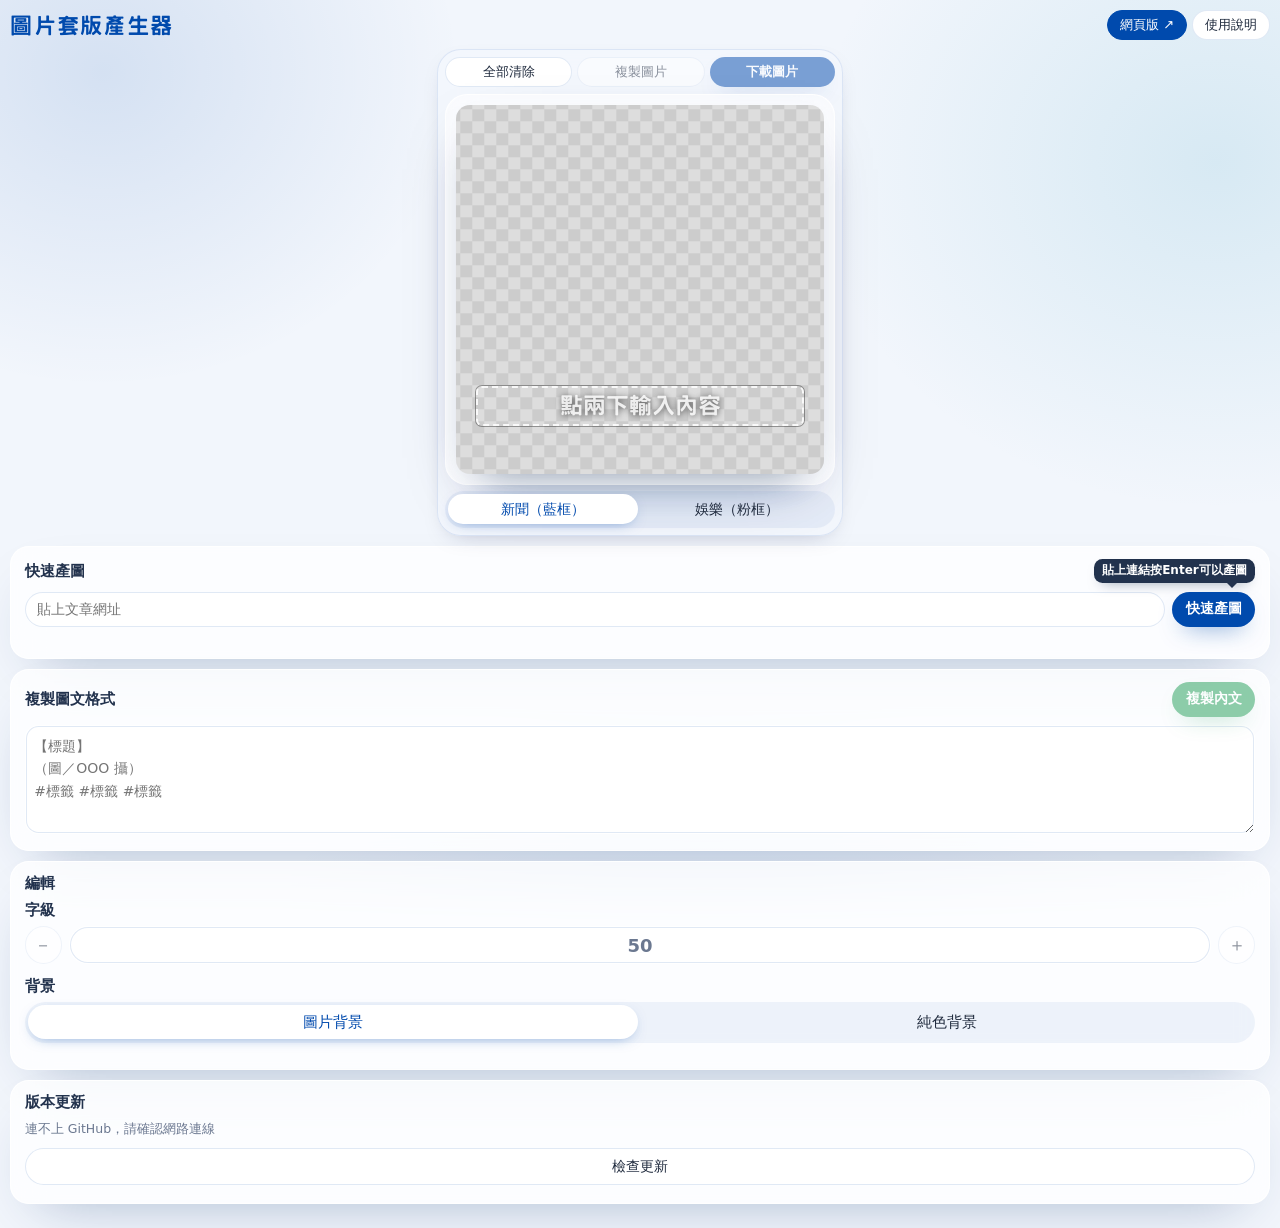
==== sidepanel.html @ ac7214a4 "快速產圖 hashtag 只留 2～3 字 (v4.52) 只取文章自帶標籤中 2～3 個字的，最多三個，不夠就少於三個； 沒有符合的標籤時狀態列提示並略過 hashtag 那一行。  Co-Auth" ====
<!DOCTYPE html>
<html lang="zh-Hant">
<head>
<meta charset="UTF-8">
<meta name="viewport" content="width=device-width, initial-scale=1.0">
<title>圖片套版產生器</title>
<link rel="stylesheet" href="style.css">
<link rel="stylesheet" href="sidepanel.css">
<link rel="stylesheet" href="segmented.css">
</head>
<body class="sidepanel">
<div class="wrap">
  <header>
    <h1>圖片套版產生器</h1>
    <div class="head-actions">
      <button type="button" id="webBtn" class="help-btn" title="在新分頁開啟網頁版">網頁版 ↗</button>
      <button type="button" id="helpBtn" class="help-btn">使用說明</button>
    </div>
  </header>

  <!-- 版面順序：預覽（固定，含下方的新聞／娛樂切換）→ 快速產圖 → 複製圖文格式 → 編輯區 -->
  <div class="layout">
    <div class="preview-col">
      <div class="action-bar" id="actionsCard">
        <button id="resetBtn">全部清除</button>
        <button id="copyImageBtn" disabled>複製圖片</button>
        <button class="primary" id="downloadBtn" disabled>下載圖片</button>
      </div>
      <div id="singlePreview">
        <div class="canvas-wrap">
          <canvas id="canvas" width="1080" height="1080"></canvas>
          <textarea class="title-overlay" id="singlePreviewTitleInput" placeholder="點兩下輸入內容" spellcheck="false" tabindex="-1"></textarea>
        </div>
        <div class="status" id="status">請先上傳圖片並輸入標題</div>
      </div>
      <div class="frame-bar" id="frameCard">
        <div class="bg-toggle" id="singleFrameToggle">
          <button type="button" class="active" data-frame="news">新聞（藍框）</button>
          <button type="button" data-frame="entertainment">娛樂（粉框）</button>
        </div>
      </div>

      <!-- 批次模式在側邊欄不使用；保留這些元素是因為共用的 app.js 會找它們 -->
      <div id="batchPreview" style="display:none">
        <div class="canvas-wrap">
          <canvas id="batchCanvas" width="1080" height="1080"></canvas>
          <textarea class="title-overlay" id="batchPreviewTitleInput" hidden></textarea>
        </div>
        <div class="thumbs-shelf" id="batchThumbsShelf" hidden>
          <button type="button" id="batchThumbsPrev"></button>
          <div class="batch-thumbs" id="batchThumbs"></div>
          <button type="button" id="batchThumbsNext"></button>
        </div>
        <div class="preview-title" id="batchPreviewTitle"></div>
        <div class="status" id="batchStatus"></div>
      </div>
    </div>

    <section class="card sp-card" id="quickFill">
      <div class="sp-card-head">
        <h2>快速產圖</h2>
        <div class="tip" id="qfTip" role="status">貼上連結按Enter可以產圖</div>
      </div>
      <div class="qf-row">
        <input type="url" id="qfUrl" placeholder="貼上文章網址" autocomplete="off" spellcheck="false">
        <div class="qf-btn-wrap">
          <button type="button" class="primary" id="qfBtn">快速產圖</button>
          <div class="tip qf-confirm" id="qfConfirmTip" role="status" hidden>確認直接下載？</div>
        </div>
      </div>
      <div class="qf-status" id="qfStatus" role="status"></div>
    </section>

    <section class="card sp-card" id="copyFormat">
      <div class="sp-card-head">
        <h2>複製圖文格式</h2>
        <button type="button" class="success" id="qfCopyBtn" title="複製圖文格式" aria-label="複製圖文格式" disabled>複製內文</button>
      </div>
      <textarea id="qfCopyText" rows="4" placeholder="【標題】&#10;（圖／OOO 攝）&#10;#標籤 #標籤 #標籤" spellcheck="false"></textarea>
    </section>

    <section class="card sp-card" id="singleFields">
      <h2>編輯</h2>
      <div class="edit-box">
        <!-- 標題直接在預覽上點兩下修改，這個輸入框不顯示；元素保留，因為共用的 app.js 和快速產圖用它存標題 -->
        <div class="field" hidden>
          <textarea id="title" tabindex="-1" aria-hidden="true"></textarea>
        </div>

        <div class="field">
          <label>字級</label>
          <div id="singleFontStepper"></div>
          <div class="hint" id="singleFontHint">圖片背景固定使用字級 50，無法調整</div>
        </div>

        <div class="field" style="margin-bottom:0">
          <label>背景</label>
          <div id="singleBgPicker"></div>
        </div>
      </div>
    </section>

    <section class="card sp-card" id="updateCard">
      <h2>版本更新</h2>
      <div class="up-status" id="upStatus">尚未檢查更新</div>
      <details class="up-files" id="upFiles" hidden>
        <summary id="upFilesSummary">要更新的檔案</summary>
        <ul id="upFileList"></ul>
      </details>
      <div class="btn-row">
        <button type="button" id="upCheckBtn" style="flex:1">檢查更新</button>
        <button type="button" class="primary" id="upApplyBtn" style="flex:1" hidden>更新到最新版</button>
      </div>
      <div class="hint" id="upHint"></div>
    </section>
  </div>

  <!-- 共用的 app.js 需要的元素（側邊欄不顯示） -->
  <div hidden>
    <button type="button" id="modeSingleBtn"></button>
    <button type="button" id="modeBatchBtn"></button>
    <div id="batchFields">
      <button id="batchGenerateBtn"></button>
      <button id="batchDownloadAllBtn"></button>
      <div id="batchItemsList"></div>
      <button id="addBatchItemBtn"></button>
      <button id="batchResetBtn"></button>
    </div>
  </div>
</div>

<!-- 每次打開側邊欄會自動檢查更新；有新版時蓋住整個側邊欄，提示可以立即更新 -->
<div class="update-overlay" id="upOverlay" role="dialog" aria-modal="true" aria-labelledby="upOverlayTitle" hidden>
  <div class="update-pop">
    <div class="update-badge" aria-hidden="true">新</div>
    <h2 id="upOverlayTitle">有新版本可以更新</h2>
    <div class="update-ver" id="upOverlayVer"></div>
    <div class="update-msg" id="upOverlayMsg"></div>
    <div class="update-notes" id="upOverlayNotes"></div>
    <div class="update-status" id="upOverlayStatus" role="status"></div>
    <div class="update-hint" id="upOverlayHint"></div>
    <div class="btn-row">
      <button type="button" id="upOverlayLater" style="flex:1">稍後再說</button>
      <button type="button" class="primary" id="upOverlayApply" style="flex:1">立即更新</button>
    </div>
  </div>
</div>

<div class="modal-overlay" id="helpOverlay">
  <div class="modal">
    <div class="modal-head">
      <h2>使用說明</h2>
      <button type="button" id="helpCloseBtn" class="modal-close" aria-label="關閉">✕</button>
    </div>
    <div class="modal-body">
      <h3>快速產圖</h3>
      <ul>
        <li>貼上文章網址，按「快速產圖」（或在網址欄按 Enter）。</li>
        <li>標題會帶進編輯區，遇到空格、「！」「？」就換行；標題以 3 段為主，「：」只在不足 3 段、或某一行超過 14 個字放不下時才多拆一段；文章的第一張圖會放進背景，抓不到會自動換下一張。</li>
        <li>完成後「快速產圖」按鈕會變成<b>「直接下載」</b>，上面跳出「確認直接下載？」：再按一次按鈕或按 Enter 就存成 1080×1080 的 PNG；想先修改就直接改，改好後按「下載圖片」。沒抓到圖時按鈕不會變，請手動放圖。</li>
        <li>在預覽上改標題時，「複製圖文格式」的第一行【標題】會同步更新。</li>
        <li>圖說（照片旁括號裡的文字，如「（圖／王小明攝）」「（組圖／…）」）和 hashtag 會一起抓好，放進「複製圖文格式」。</li>
      </ul>
      <h3>複製圖文格式</h3>
      <ul>
        <li>格式是：第一行【標題】（不換行）、第二行圖說、第三行最多三個 hashtag（空格隔開）：只留 2～3 個字的標籤（不夠就少於三個），其中優先挑「沒有重複文字」的（不和其他標籤互相包含）。</li>
        <li>文字框可以直接修改，按右上角的「複製內文」就會複製目前框內的內容。</li>
      </ul>
      <h3>套版與編輯</h3>
      <ul>
        <li>預覽下方可選新聞（藍框）或娛樂（粉框）；背景圖可以直接貼上，或把圖片拖曳到預覽上換圖。標題直接在預覽上<b>點兩下</b>就能修改。</li>
        <li>預覽上滾輪縮放、拖曳調整位置，點兩下可直接輸入標題。</li>
        <li>按「下載圖片」存成 1080×1080 的 PNG；按「複製圖片」會把成品圖直接放進剪貼簿，可以直接貼到其他地方。</li>
      </ul>
      <h3>版本更新</h3>
      <ul>
        <li>每次打開側邊欄都會自動檢查更新；有新版時會跳出視窗蓋住畫面，按「立即更新」就會更新（不想現在更新可按「稍後再說」，下次打開還會提醒）。也可以在「版本更新」手動按「檢查更新」。</li>
        <li>第一次更新需要選擇這個擴充功能所在的資料夾（之後會記住）。</li>
        <li>有新版時會列出要更新的檔案；如果新版增加了權限，更新前會再請你確認一次。</li>
      </ul>
    </div>
  </div>
</div>

<div class="modal-overlay" id="confirmOverlay">
  <div class="modal" style="max-width:420px">
    <div class="modal-head">
      <h2 id="confirmTitle">確定要全部清除？</h2>
    </div>
    <div class="modal-body">
      <p style="margin:0" id="confirmMessage">這會清空目前畫面上的所有設定，且無法復原。</p>
      <div class="btn-row" style="justify-content:flex-end; margin-top:16px">
        <button type="button" id="confirmCancelBtn">取消</button>
        <button type="button" id="confirmOkBtn" class="primary">全部清除</button>
      </div>
    </div>
  </div>
</div>

<script src="updater.js"></script>
<script src="app.js"></script>
<script src="quickfill.js"></script>
<script src="bridge.js"></script>
<script src="sidepanel.js"></script>
<script src="segmented.js"></script>
</body>
</html>
---- style.css ----
@font-face {
    font-family: "WHZ-Heavy";
    src: url("whz-heavy.ttf") format("truetype");
    font-display: swap;
  }
:root {
    color-scheme: light;
    --bg: #f2f6fc;
    --card-bg: rgba(255, 255, 255, 0.78);
    --field-bg: #ffffff;
    --text: #1f2a3d;
    --muted: #6b7890;
    --border: rgba(0, 74, 173, 0.12);
    --accent: #004aad;
    --accent-dark: #003a87;
    --accent-soft: #e8f0fc;
    --success: #16a34a;
    --shadow: 0 24px 60px -30px rgba(0, 43, 102, 0.35);
    /* UI text uses the OS's own CJK face (real light/regular/bold weights, crisp
       at small sizes); the heavy template face is kept for the page title only. */
    --ui-font: system-ui, -apple-system, "Segoe UI", "PingFang TC", "Microsoft JhengHei", "Noto Sans TC", sans-serif;
    --brand-font: "WHZ-Heavy", "PingFang TC", "Microsoft JhengHei", sans-serif;
  }
  * { box-sizing: border-box; }
  body {
    margin: 0;
    font-family: var(--ui-font);
    background: var(--bg);
    color: var(--text);
    padding: 24px;
    min-height: 100vh;
  }
  .wrap { max-width: 1100px; margin: 0 auto; }
  header { margin-bottom: 20px; }
  h1 { font-size: 20px; margin: 0 0 4px; }
  p.sub { margin: 0; color: var(--muted); font-size: 13px; }
  .help-btn { margin-top: 10px; padding: 6px 12px; font-size: 12px; }
  .layout {
    display: grid;
    grid-template-columns: 360px 1fr;
    gap: 20px;
    align-items: start;
  }
  /* Required: the preview column stays pinned on screen while the form
     scrolls (sticky). Don't turn this into a normal scrolling block. */
  .preview-col {
    position: sticky;
    top: 20px;
    align-self: start;
    max-height: calc(100vh - 40px);
    overflow-y: auto;
  }
  @media (max-width: 820px) {
    .layout { grid-template-columns: 1fr; }
    .preview-col { position: static; max-height: none; overflow: visible; }
  }
  .card {
    background: var(--card-bg);
    border: 1px solid var(--border);
    border-radius: 12px;
    padding: 18px;
  }
  label { display: block; font-size: 13px; font-weight: 600; margin-bottom: 6px; }
  textarea {
    width: 100%;
    min-height: 110px;
    font-family: inherit;
    font-size: 14px;
    padding: 10px;
    border-radius: 8px;
    border: 1px solid var(--border);
    background: var(--bg);
    color: var(--text);
    resize: vertical;
  }
  .field { margin-bottom: 16px; }
  .dropzone {
    border: 2px dashed var(--border);
    border-radius: 10px;
    padding: 20px 12px;
    text-align: center;
    color: var(--muted);
    font-size: 13px;
    cursor: pointer;
    transition: border-color .15s, color .15s;
  }
  .dropzone.drag { border-color: var(--accent); color: var(--accent); }
  .dropzone input { display: none; }
  .hint { font-size: 12px; color: var(--muted); margin-top: 6px; }
  .btn-row { display: flex; gap: 8px; margin-top: 18px; flex-wrap: wrap; }
  button {
    font-family: inherit;
    font-size: 14px;
    cursor: pointer;
    border-radius: 8px;
    border: 1px solid var(--border);
    background: var(--card-bg);
    color: var(--text);
    padding: 10px 16px;
  }
  button.primary {
    background: var(--accent);
    border-color: var(--accent);
    color: #fff;
    font-weight: 600;
  }
  button.primary:hover { background: var(--accent-dark); border-color: var(--accent-dark); }
  button:disabled { opacity: .5; cursor: not-allowed; }
  .canvas-wrap {
    background: var(--card-bg);
    border: 1px solid var(--border);
    border-radius: 12px;
    padding: 18px;
    display: flex;
    justify-content: center;
    transition: border-color .15s;
  }
  .canvas-wrap.drag { border-color: var(--accent); }
  .canvas-wrap:focus { outline: none; }
  .canvas-wrap:focus-visible, .canvas-wrap:focus-within { border-color: var(--accent); box-shadow: 0 0 0 1px var(--accent); }
  .preview-hint { text-align: center; }
  .canvas-wrap { position: relative; }
  /* Headline edit box laid over the canvas (screen only — never exported).
     Its text is transparent so the canvas-rendered headline shows through;
     only the caret/selection come from the textarea itself. */
  .canvas-wrap .title-overlay {
    position: absolute;
    box-sizing: border-box;
    min-height: 0;
    margin: 0;
    padding: 0;
    resize: none;
    overflow: hidden;
    background: transparent;
    color: transparent;
    caret-color: #fff;
    border: 2px dashed rgba(255, 255, 255, 0.85);
    box-shadow: 0 0 0 1px rgba(0, 0, 0, 0.35);
    border-radius: 6px;
    font-family: "WHZ-Heavy", "Microsoft JhengHei", "PMingLiU", sans-serif;
    text-align: center;
    white-space: pre;
    pointer-events: none;
    transition: border-color .15s;
  }
  .canvas-wrap .title-overlay::placeholder {
    color: rgba(255, 255, 255, 0.85);
    text-shadow: 0 1px 6px rgba(0, 0, 0, 0.6);
  }
  .canvas-wrap .title-overlay::selection { background: rgba(61, 127, 224, 0.45); }
  .canvas-wrap .title-overlay.editing { pointer-events: auto; border-style: solid; border-color: #fff; }
  /* Light solid background → headline is drawn dark, so the box follows. */
  .canvas-wrap .title-overlay.on-light { caret-color: #111; border-color: rgba(17, 17, 17, 0.7); box-shadow: 0 0 0 1px rgba(255, 255, 255, 0.4); }
  .canvas-wrap .title-overlay.on-light::placeholder { color: rgba(17, 17, 17, 0.75); text-shadow: none; }
  .canvas-wrap .title-overlay.on-light.editing { border-color: #111; }
  .canvas-wrap .title-overlay[hidden] { display: none; }
  canvas.pannable { cursor: grab; touch-action: none; }
  canvas.pannable.panning { cursor: grabbing; }
  canvas {
    width: 100%;
    max-width: 520px;
    aspect-ratio: 1 / 1;
    border-radius: 6px;
    background: #ddd repeating-conic-gradient(#ccc 0% 25%, #ddd 0% 50%) 50% / 24px 24px;
  }
  .status { font-size: 12px; color: var(--muted); margin-top: 8px; text-align: center; }
  .preview-title { font-size: 20px; font-weight: 600; margin-top: 10px; text-align: center; word-break: break-all; }
  .font-stepper { display: flex; align-items: stretch; gap: 8px; }
  .font-stepper .step-btn {
    flex: 0 0 44px;
    padding: 0;
    font-size: 18px;
    line-height: 1;
    display: flex;
    align-items: center;
    justify-content: center;
    user-select: none;
  }
  .font-stepper .step-value {
    flex: 1;
    display: flex;
    align-items: center;
    justify-content: center;
    border: 1px solid var(--border);
    border-radius: 8px;
    background: var(--bg);
    font-size: 16px;
    font-weight: 600;
    cursor: ns-resize;
    user-select: none;
    touch-action: none;
  }
  .font-stepper .step-value:focus { outline: 2px solid var(--accent); outline-offset: -2px; }
  .font-stepper.scrubbing .step-value { color: var(--accent); box-shadow: inset 0 0 0 2px var(--accent); }
  .font-stepper.scrubbing, .font-stepper.scrubbing * { cursor: ns-resize; }
  .font-stepper.locked .step-value { cursor: not-allowed; color: var(--muted); }
  .preview-title:empty { display: none; }
  .mode-switch { display: flex; gap: 6px; margin-bottom: 18px; background: var(--bg); border: 1px solid var(--border); border-radius: 10px; padding: 4px; }
  .mode-btn { flex: 1; background: transparent; border: none; border-radius: 7px; padding: 8px 10px; color: var(--muted); font-weight: 600; }
  .mode-btn.active { background: var(--card-bg); color: var(--text); box-shadow: 0 1px 2px rgba(0,0,0,.08); }
  .batch-grid {
    display: grid;
    grid-template-columns: repeat(auto-fill, minmax(140px, 1fr));
    gap: 12px;
  }
  .batch-item {
    border: 1px solid var(--border);
    border-radius: 8px;
    overflow: hidden;
    background: var(--bg);
  }
  .batch-item img { width: 100%; aspect-ratio: 1/1; display: block; object-fit: cover; }
  .batch-item .meta { padding: 6px 8px; }
  .batch-item .meta .name { font-size: 11px; color: var(--muted); white-space: nowrap; overflow: hidden; text-overflow: ellipsis; margin-bottom: 6px; }
  .batch-item button { width: 100%; padding: 6px; font-size: 12px; }
  .batch-empty { color: var(--muted); font-size: 13px; text-align: center; padding: 40px 0; width: 100%; }
  .batch-item-block, .edit-box {
    border: 1px solid var(--border);
    border-radius: 10px;
    padding: 14px;
    margin-bottom: 14px;
    background: var(--bg);
  }
  .batch-item-row {
    display: flex;
    align-items: center;
    gap: 10px;
    border: 1px solid var(--border);
    border-radius: 10px;
    padding: 8px 12px;
    margin-bottom: 14px;
    background: var(--bg);
    cursor: pointer;
  }
  .batch-item-row:hover { border-color: var(--accent); }
  .batch-item-row.expanded { border-color: var(--accent); box-shadow: 0 0 0 1px var(--accent); }
  .batch-item-row .row-thumb {
    width: 40px;
    height: 40px;
    border-radius: 6px;
    flex-shrink: 0;
    background: var(--card-bg);
    overflow: hidden;
  }
  .batch-item-row .row-thumb img { width: 100%; height: 100%; object-fit: cover; display: block; }
  .batch-item-row .row-thumb.row-thumb-empty {
    background: #ddd repeating-conic-gradient(#ccc 0% 25%, #ddd 0% 50%) 50% / 12px 12px;
  }
  .batch-item-row .row-title {
    flex: 1;
    font-size: 13px;
    white-space: nowrap;
    overflow: hidden;
    text-overflow: ellipsis;
  }
  .batch-item-row .row-badge {
    font-size: 11px;
    color: var(--success);
    font-weight: 600;
    flex-shrink: 0;
  }
  .batch-item-row .row-badge.row-badge-pending { color: #d97706; }
  .batch-item-head .label-done-tag {
    font-size: 11px;
    color: var(--success);
    font-weight: 600;
    margin-left: 8px;
  }
  .batch-item-head {
    display: flex;
    align-items: center;
    justify-content: space-between;
    margin-bottom: 8px;
    cursor: pointer;
  }
  .batch-item-head .label { display: inline-flex; align-items: center; gap: 6px; }
  .collapse-chevron { display: inline-flex; width: 22px; height: 22px; border-radius: 50%; align-items: center; justify-content: center; background: rgba(0, 74, 173, 0.08); }
  .collapse-chevron svg { width: 12px; height: 12px; stroke: var(--accent); stroke-width: 1.8; stroke-linecap: round; stroke-linejoin: round; fill: none; }
  .batch-item-head:hover .collapse-chevron { background: rgba(0, 74, 173, 0.16); }
  .batch-item-block { cursor: pointer; }
  .batch-item-block > *:not(.batch-item-head) { cursor: auto; }
  .batch-item-head .label { font-size: 13px; font-weight: 600; }
  .batch-item-head button {
    padding: 4px 10px;
    font-size: 12px;
    border-color: var(--border);
  }
  .batch-item-block textarea { min-height: 80px; margin-bottom: 10px; }
  .batch-item-block .dropzone { padding: 14px 10px; font-size: 12px; }
  .batch-item-thumb { width: 100%; aspect-ratio: 1/1; object-fit: cover; border-radius: 6px; display: block; }
  .bg-toggle { display: flex; gap: 6px; margin-bottom: 8px; }
  .bg-toggle button { flex: 1; padding: 6px; font-size: 12px; }
  .bg-toggle button.active { background: var(--accent); color: #fff; border-color: var(--accent); }
  .color-swatches {
    display: flex;
    flex-wrap: wrap;
    gap: 8px;
    padding: 12px;
    border: 2px dashed var(--border);
    border-radius: 10px;
  }
  .color-swatch {
    width: 30px;
    height: 30px;
    border-radius: 7px;
    cursor: pointer;
    border: 2px solid transparent;
    box-sizing: border-box;
  }
  .color-swatch.selected { border-color: var(--text); box-shadow: 0 0 0 2px var(--card-bg), 0 0 0 4px var(--accent); }
  .modal-overlay {
    display: none;
    position: fixed;
    inset: 0;
    background: rgba(0,0,0,.5);
    align-items: center;
    justify-content: center;
    padding: 20px;
    z-index: 100;
  }
  .modal-overlay.open { display: flex; }
  .modal {
    background: var(--card-bg);
    border-radius: 14px;
    max-width: 560px;
    width: 100%;
    max-height: 85vh;
    display: flex;
    flex-direction: column;
    overflow: hidden;
  }
  .modal-head {
    display: flex;
    align-items: center;
    justify-content: space-between;
    padding: 16px 20px;
    border-bottom: 1px solid var(--border);
  }
  .modal-head h2 { font-size: 16px; margin: 0; }
  .modal-close {
    padding: 4px 10px;
    font-size: 14px;
    line-height: 1;
    border-radius: 6px;
  }
  .modal-body {
    padding: 16px 20px 20px;
    overflow-y: auto;
    font-size: 13px;
    line-height: 1.6;
  }
  .modal-body h3 { font-size: 14px; margin: 16px 0 6px; }
  .modal-body h3:first-child { margin-top: 0; }
  .modal-body ul { margin: 0; padding-left: 20px; }
  .modal-body li { margin-bottom: 4px; }
  .example-grid {
    display: grid;
    grid-template-columns: repeat(auto-fit, minmax(180px, 1fr));
    gap: 16px;
  }
  .example-card { margin: 0; }
  .example-img-wrap {
    position: relative;
    border-radius: 8px;
    overflow: hidden;
    border: 1px solid var(--border);
  }
  .example-img-wrap img { width: 100%; display: block; }
  .example-tag {
    position: absolute;
    transform: translate(-50%, -50%);
    width: 20px;
    height: 20px;
    border-radius: 50%;
    background: var(--accent);
    color: #fff;
    font-size: 11px;
    font-weight: 700;
    display: flex;
    align-items: center;
    justify-content: center;
    box-shadow: 0 0 0 2px rgba(255,255,255,.85);
  }
  .example-card figcaption { font-size: 12px; margin-top: 8px; }
  .example-card figcaption strong { display: block; margin-bottom: 4px; font-size: 13px; }
  .example-card figcaption ul { margin: 0; padding-left: 16px; }
  .example-card figcaption li { margin-bottom: 2px; }
  /* Thumbnail showcase: framed like the big preview, one scrollable row. */
  .thumbs-shelf {
    display: flex;
    align-items: center;
    gap: 10px;
    margin-top: 16px;
    padding: 14px 12px;
    border-radius: 28px;
    border: 1px solid rgba(255, 255, 255, 0.95);
    background: rgba(255, 255, 255, 0.55);
    backdrop-filter: blur(18px);
    box-shadow: 0 30px 70px -36px rgba(0, 43, 102, 0.35);
  }
  .thumbs-shelf[hidden] { display: none; }
  .shelf-nav {
    flex: 0 0 36px;
    width: 36px;
    height: 36px;
    padding: 0;
    border-radius: 50%;
    display: inline-flex;
    align-items: center;
    justify-content: center;
  }
  .shelf-nav svg { width: 14px; height: 14px; stroke: var(--accent); stroke-width: 1.8; stroke-linecap: round; stroke-linejoin: round; fill: none; }
  .shelf-nav:disabled { opacity: .3; }
  .batch-thumbs {
    position: relative;
    flex: 1;
    min-width: 0;
    display: flex;
    gap: 12px;
    overflow-x: auto;
    scroll-snap-type: x mandatory;
    scroll-behavior: smooth;
    padding: 6px 4px;
    scrollbar-width: thin;
  }
  .batch-thumbs > * { flex: 0 0 auto; scroll-snap-align: center; }
  .batch-thumbs img {
    width: 104px;
    height: 104px;
    object-fit: cover;
    border-radius: 14px;
    border: 2px solid transparent;
    cursor: pointer;
    box-shadow: 0 8px 18px -12px rgba(0, 30, 70, 0.6);
    transition: transform .15s, border-color .15s;
  }
  .batch-thumbs img:hover, .batch-thumbs .thumb-placeholder:hover { border-color: rgba(0, 74, 173, 0.4); transform: translateY(-2px); }
  .batch-thumbs img.active-thumb, .batch-thumbs .thumb-placeholder.active-thumb {
    border-color: var(--accent);
    box-shadow: 0 0 0 2px rgba(0, 74, 173, 0.2), 0 8px 18px -12px rgba(0, 30, 70, 0.6);
  }
  .batch-thumbs .thumb-placeholder {
    width: 104px;
    height: 104px;
    border-radius: 14px;
    border: 2px dashed rgba(0, 74, 173, 0.25);
    cursor: pointer;
    display: flex;
    flex-direction: column;
    align-items: center;
    justify-content: center;
    gap: 6px;
    padding: 8px;
    background: rgba(255, 255, 255, 0.8);
    text-align: center;
    overflow: hidden;
    transition: transform .15s, border-color .15s;
  }
  .batch-thumbs .thumb-title {
    font-size: 12px;
    color: var(--text);
    line-height: 1.2;
    display: -webkit-box;
    -webkit-line-clamp: 2;
    -webkit-box-orient: vertical;
    overflow: hidden;
  }
  .batch-thumbs .thumb-tag {
    font-size: 11px;
    color: #d97706;
    font-weight: 700;
  }

  /* ---- Soft Studio theme: rounded frosted cards, pill controls, one blue ---- */
  body {
    background:
      radial-gradient(40% 50% at 8% 8%, rgba(0, 74, 173, 0.12), transparent 70%),
      radial-gradient(45% 55% at 95% 18%, rgba(92, 175, 204, 0.18), transparent 70%),
      radial-gradient(50% 45% at 55% 108%, rgba(0, 74, 173, 0.08), transparent 70%),
      var(--bg);
    background-attachment: fixed;
    padding: 36px 32px 56px;
  }
  .wrap { max-width: 1180px; }
  header { text-align: center; margin-bottom: 30px; }
  h1 { font-family: var(--brand-font); font-weight: normal; font-synthesis: none; font-size: 38px; letter-spacing: .06em; color: var(--accent); margin-bottom: 8px; }
  p.sub { max-width: 56ch; margin: 0 auto; }
  .help-btn { margin-top: 14px; }
  .layout { grid-template-columns: 380px 1fr; gap: 28px; }
  .preview-col { top: 24px; max-height: calc(100vh - 48px); }

  .card {
    border-radius: 28px;
    border: 1px solid rgba(255, 255, 255, 0.9);
    backdrop-filter: blur(18px) saturate(1.2);
    box-shadow: var(--shadow);
    padding: 22px;
  }
  label { font-size: 15px; color: #22324d; }

  button { border-radius: 999px; background: var(--field-bg); transition: background .15s, border-color .15s, box-shadow .15s; }
  button:hover:not(:disabled) { border-color: rgba(0, 74, 173, 0.35); }
  button.primary { border: none; box-shadow: 0 10px 24px -12px rgba(0, 74, 173, 0.75); }
  button.success {
    background: #1f9d55;
    border: none;
    color: #fff;
    font-weight: 600;
    box-shadow: 0 10px 24px -12px rgba(31, 157, 85, 0.8);
  }
  button.success:hover:not(:disabled) { background: #178246; }
  .help-btn, .batch-item-head button { padding-left: 14px; padding-right: 14px; }

  /* 移除: round red "×", same pill/circle language as the other controls. */
  .remove-btn, .batch-item-head .remove-btn {
    flex: 0 0 auto;
    width: 30px;
    height: 30px;
    padding: 0;
    border-radius: 50%;
    border: 2px solid #fff;
    background: #d93636;
    box-shadow: 0 0 0 1px rgba(217, 54, 54, 0.35), 0 6px 14px -8px rgba(217, 54, 54, 0.9);
    display: inline-flex;
    align-items: center;
    justify-content: center;
    cursor: pointer;
  }
  .remove-btn svg { width: 12px; height: 12px; stroke: #fff; stroke-width: 2; stroke-linecap: round; fill: none; }
  .remove-btn:hover:not(:disabled), .batch-item-head .remove-btn:hover:not(:disabled) { background: #b92525; border-color: #fff; }
  .remove-btn:focus-visible { outline: 2px solid #d93636; outline-offset: 2px; }

  .mode-switch { border-radius: 999px; background: rgba(0, 74, 173, 0.06); border: none; padding: 5px; }
  .mode-btn { border-radius: 999px; }
  .mode-btn.active { background: var(--field-bg); color: var(--accent); box-shadow: 0 4px 14px -6px rgba(0, 74, 173, 0.5); }
  .bg-toggle { background: rgba(0, 74, 173, 0.06); border-radius: 999px; padding: 4px; gap: 4px; }
  .bg-toggle button { border: none; background: transparent; font-size: 15px; padding: 9px 6px; }
  .preview-hint { font-size: 14px; line-height: 1.6; margin-top: 12px; }
  /* Live status gets its own box so it reads as a notification, not a hint. */
  .status {
    font-size: 16px;
    line-height: 1.5;
    color: var(--text);
    background: rgba(255, 255, 255, 0.8);
    border: 1px solid var(--border);
    border-radius: 14px;
    box-shadow: 0 8px 20px -14px rgba(0, 43, 102, 0.4);
    padding: 10px 16px;
    margin: 12px auto 0;
    width: fit-content;
    max-width: 100%;
  }
  .status:empty { display: none; }
  .status::before { content: "📢"; margin-right: 8px; }
  .bg-toggle button.active { background: var(--field-bg); color: var(--accent); box-shadow: 0 4px 12px -6px rgba(0, 74, 173, 0.55); }

  .edit-box, .batch-item-block {
    border-radius: 22px;
    background: rgba(255, 255, 255, 0.65);
    /* Outlined like the collapsed rows, in the accent so the open one stands out. */
    border: 1.5px solid rgba(0, 74, 173, 0.45);
    box-shadow: 0 0 0 3px rgba(0, 74, 173, 0.07);
    padding: 18px;
  }
  .batch-item-row { border-radius: 18px; background: rgba(255, 255, 255, 0.7); }
  textarea {
    border-radius: 16px;
    background: var(--field-bg);
    border-color: transparent;
    box-shadow: inset 0 0 0 1px var(--border);
    font-size: 15px;
    line-height: 1.7;
  }
  textarea:focus { outline: none; box-shadow: inset 0 0 0 2px var(--accent), 0 0 0 5px rgba(0, 74, 173, 0.1); }

  .font-stepper .step-btn { border-radius: 50%; height: 44px; }
  .font-stepper .step-value { border-radius: 999px; background: var(--field-bg); border-color: transparent; box-shadow: inset 0 0 0 1px var(--border); font-size: 18px; }
  .dropzone, .color-swatches { border-radius: 18px; border: 2px dashed rgba(0, 74, 173, 0.22); background: rgba(255, 255, 255, 0.6); }
  .color-swatch { border-radius: 50%; }
  .color-swatch.selected { box-shadow: 0 0 0 2px #fff, 0 0 0 4px var(--accent); }

  .canvas-wrap {
    border-radius: 32px;
    border: 1px solid rgba(255, 255, 255, 0.95);
    background: rgba(255, 255, 255, 0.55);
    backdrop-filter: blur(18px);
    padding: 28px;
    box-shadow: var(--shadow);
  }
  .canvas-wrap:focus-visible, .canvas-wrap:focus-within { border-color: var(--accent); box-shadow: 0 0 0 3px rgba(0, 74, 173, 0.2), var(--shadow); }
  /* The preview size tracks the window height so the whole sticky preview
     column (canvas + thumbnail showcase + title + status + hint ≈ 420px of
     chrome) fits on screen instead of growing its own scrollbar. */
  canvas { border-radius: 20px; max-width: max(300px, min(580px, calc(100vh - 420px))); box-shadow: 0 20px 40px -24px rgba(0, 30, 70, 0.55); }
  .preview-col { scrollbar-width: none; }
  .preview-col::-webkit-scrollbar { display: none; }
  /* Few thumbnails: center them; many: they scroll from the left edge. */
  .batch-thumbs > :first-child { margin-left: auto; }
  .batch-thumbs > :last-child { margin-right: auto; }
  .batch-thumbs img, .batch-thumbs .thumb-placeholder { border-radius: 12px; }
  .modal { border-radius: 24px; background: #fff; }
  #confirmOverlay .modal-head h2 { font-size: 18px; }
  #confirmOverlay .modal-body { font-size: 15px; }
  #confirmOverlay .modal-body button { font-size: 16px; }
---- sidepanel.css ----
/* Chrome 側邊欄版面：疊在 style.css 之後，只改版面，不動套版本身的樣式。
   --sp：按鈕高度、間距、縮圖等「版面尺寸」的倍率（1 = 原尺寸，0.85 = 縮小 15%）。
   --fs：「字級」的倍率（1 = 上一版的字級）。兩個分開調，想再縮小或放大只改這兩個數字。 */
body.sidepanel {
  --sp: 0.85;
  --fs: 1;
  --pv: 0.9;   /* 預覽框的寬度比例（1 = 一般大小；上一版是 0.75）。動作列寬度跟著預覽框 */
  --pad: calc(12px * var(--sp));
  background-attachment: fixed;
  padding: var(--pad) var(--pad) calc(28px * var(--sp));
}
.sidepanel .wrap { max-width: none; }

.sidepanel header { display: flex; align-items: center; justify-content: space-between; text-align: left; margin-bottom: calc(10px * var(--sp)); }
.sidepanel h1 { font-size: calc(22px * var(--fs)); margin: 0; white-space: nowrap; }
.sidepanel .head-actions { display: flex; align-items: center; gap: calc(6px * var(--sp)); flex-wrap: nowrap; justify-content: flex-end; flex: none; }
.sidepanel .help-btn { margin: 0; padding: calc(6px * var(--sp)) calc(14px * var(--sp)); font-size: calc(13px * var(--fs)); }
/* 「網頁版」：藍底白字，和旁邊的「使用說明」區分開 */
.sidepanel #webBtn { background: var(--accent); border-color: var(--accent); color: #fff; }
.sidepanel #webBtn:hover:not(:disabled) { background: var(--accent-dark); border-color: var(--accent-dark); color: #fff; }
.sidepanel #webBtn:focus-visible { outline: 2px solid var(--accent); outline-offset: 2px; }
@media (max-width: 350px) {   /* 側邊欄拉到很窄時，標題與按鈕縮小一點，維持同一列 */
  .sidepanel h1 { font-size: calc(18px * var(--fs)); }
  .sidepanel .head-actions { gap: 4px; }
  .sidepanel .help-btn { padding-left: 9px; padding-right: 9px; }
}

/* 單欄：預覽固定在最上面，其餘區塊在它下面捲動 */
.sidepanel .layout { display: flex; flex-direction: column; align-items: stretch; gap: calc(12px * var(--sp)); }

/* Required: the preview stays pinned while the sections below scroll — same
   rule as the web version. Don't make this a normal scrolling block. */
.sidepanel .preview-col {
  --ppad: calc(8px * var(--sp));   /* 外框內距 */
  position: sticky;
  top: calc(4px * var(--sp));
  z-index: 10;
  max-height: none;
  overflow: visible;
  box-sizing: border-box;
  /* 外框剛好包住「動作列＋預覽框＋套版切換」，寬度 = 預覽框寬度（--pv 倍）加兩側內距、置中；
     框外沒包到的地方是透明的，捲動的內容會從旁邊、上方的縫隙露出來。 */
  width: min(100%, max(calc(248px + 2 * var(--ppad)), calc(min(100% - 2 * var(--ppad), 46vh + 20px) * var(--pv) + 20px * (1 - var(--pv)) + 2 * var(--ppad))));
  margin: 0 auto;
  padding: var(--ppad);
  background: rgba(244, 247, 253, 0.93);
  backdrop-filter: blur(14px);
  border: 1px solid rgba(0, 74, 173, 0.10);
  border-radius: calc(28px * var(--sp));
  box-shadow: 0 8px 24px -14px rgba(0, 30, 80, 0.35);
}
/* 外框裡面：預覽框、動作列、套版切換都撐滿外框的內寬 */
.sidepanel .canvas-wrap {
  padding: 10px; border-radius: 22px;
  width: 100%;
  min-width: 150px;
  margin: 0 auto;
}
.sidepanel canvas { border-radius: 14px; max-width: 100%; }
/* 預覽下方的「預覽已更新」狀態列不顯示（元素保留，共用的 app.js 會寫入它） */
.sidepanel .status { display: none; }

/* 卡片與標題 */
.sidepanel .card.sp-card { padding: calc(14px * var(--sp)) calc(16px * var(--sp)); border-radius: calc(22px * var(--sp)); }
.sp-card h2 { margin: 0 0 calc(10px * var(--sp)); font-size: calc(15px * var(--fs)); color: #22324d; }
.sp-card .btn-row { margin-top: calc(12px * var(--sp)); gap: calc(8px * var(--sp)); }
.sp-card .edit-box { padding: 0; background: transparent; border: none; box-shadow: none; }
.sidepanel label { font-size: calc(15px * var(--fs)); }
.sidepanel .field { margin-bottom: calc(16px * var(--sp)); }

/* 按鈕、輸入框 */
.sp-card .btn-row button, .qf-row button, #qfCopyBtn {
  font-size: calc(14px * var(--fs));
  padding: calc(10px * var(--sp)) calc(16px * var(--sp));
}
.qf-row { display: flex; gap: calc(8px * var(--sp)); }
.qf-row input {
  flex: 1; min-width: 0; padding: calc(10px * var(--sp)) calc(14px * var(--sp)); font: inherit; font-size: calc(14px * var(--fs));
  border: none; border-radius: 999px; background: var(--field-bg);
  box-shadow: inset 0 0 0 1px var(--border); color: var(--text);
}
.qf-row input:focus { outline: none; box-shadow: inset 0 0 0 2px var(--accent), 0 0 0 4px rgba(0, 74, 173, 0.12); }
.qf-row button { flex: 0 0 auto; }
.sidepanel textarea { font-size: calc(15px * var(--fs)); padding: calc(10px * var(--sp)); border-radius: calc(16px * var(--sp)); }
#qfCopyText { min-height: calc(92px * var(--sp)); font-size: calc(14px * var(--fs)); line-height: 1.6; }

/* 卡片標題列：標題在左，動作按鈕在右上角、和標題同一列 */
.sp-card-head { display: flex; align-items: center; justify-content: space-between; gap: calc(8px * var(--sp)); margin-bottom: calc(10px * var(--sp)); }
.sp-card-head h2 { margin: 0; }
/* 字級、內距、高度和「快速產圖」按鈕共用同一套（見上面「按鈕、輸入框」），這裡只管不縮、不換行 */
#qfCopyBtn { flex: 0 0 auto; white-space: nowrap; }
.sidepanel .field[hidden] { display: none; }

.qf-status, .up-status { margin-top: calc(8px * var(--sp)); font-size: calc(12.5px * var(--fs)); color: var(--muted); min-height: 1em; }
.qf-status.ok { color: var(--success); }
.qf-status.warn { color: #b45309; }
.qf-status.err { color: #d92d20; }
.up-status { margin-top: 0; }
.up-status.has-update { color: #d92d20; font-weight: 600; }
.sidepanel .hint { font-size: calc(12px * var(--fs)); }

/* 動作列：在預覽框上方，放在固定的預覽欄裡所以跟著預覽一起固定；
   整排按鈕用 --ab 等比縮小（1 = 一般按鈕大小，0.8 = 縮小 20%）。寬度對齊預覽框。 */
.sidepanel .preview-col { --ab: 0.8; }
.action-bar {
  display: flex; gap: calc(6px * var(--ab));
  width: 100%;
  margin: 0 auto calc(8px * var(--sp));
}
.action-bar button {
  flex: 1 1 0; min-width: 0; white-space: nowrap;
  /* 字級可以單獨調大，按鈕大小不跟著動：高度固定（= 一般按鈕 35px 的 --ab 倍再加一點），寬度由 flex 平分 */
  font-size: calc(13px * var(--fs));
  height: calc(var(--ab) * 38.24px);
  padding: 0 calc(8px * var(--ab));
}

/* 新聞／娛樂切換：放在預覽下方、跟著預覽一起固定，寬度和上面的動作列、預覽框一致 */
.frame-bar {
  width: 100%;
  margin: calc(8px * var(--sp)) auto 0;
}
.frame-bar .bg-toggle { margin: 0; }
.sidepanel .frame-bar .bg-toggle button { padding: calc(7px * var(--sp)) calc(6px * var(--sp)); font-size: calc(14px * var(--fs)); }

/* 編輯區：字級不顯示說明文字、背景不顯示拖曳框（圖片可貼上，或直接拖到預覽上） */
#singleFontHint { display: none; }
#singleBgPicker .dropzone { padding: 0; border: none; background: none; box-shadow: none; min-height: 0; }
#singleBgPicker .dropzone > div { display: none !important; }   /* 「點擊選擇圖片…」的拖曳框說明；載入圖片後的縮圖仍會顯示 */

/* 新聞／娛樂切換、背景切換 */
.sidepanel .bg-toggle { padding: calc(4px * var(--sp)); gap: calc(4px * var(--sp)); }
.sidepanel .bg-toggle button { font-size: calc(15px * var(--fs)); padding: calc(9px * var(--sp)) calc(6px * var(--sp)); }

/* 字級步進器 */
.sidepanel .font-stepper { gap: calc(8px * var(--sp)); }
.sidepanel .font-stepper .step-btn { flex: 0 0 calc(44px * var(--sp)); height: calc(44px * var(--sp)); font-size: calc(18px * var(--fs)); }
.sidepanel .font-stepper .step-value { height: calc(44px * var(--sp)); font-size: calc(18px * var(--fs)); }

/* 背景圖上傳區：預覽已經在最上面，縮圖不用佔滿整個寬度 */
.sidepanel .dropzone { padding: calc(20px * var(--sp)) calc(12px * var(--sp)); font-size: calc(13px * var(--fs)); border-radius: calc(18px * var(--sp)); }
.sidepanel .batch-item-thumb { width: 45%; margin: 0 auto; }
.sidepanel .color-swatches { gap: calc(8px * var(--sp)); padding: calc(12px * var(--sp)); border-radius: calc(18px * var(--sp)); }
.sidepanel .color-swatch { width: calc(30px * var(--sp)); height: calc(30px * var(--sp)); }

#upHint { line-height: 1.6; }
.up-link {
  margin-top: 6px; padding: 0; border: none; background: none; box-shadow: none; border-radius: 0;
  color: var(--accent); font-size: calc(12.5px * var(--fs)); text-decoration: underline; cursor: pointer;
}
.up-link:hover:not(:disabled) { background: none; color: var(--accent-dark); }

/* 快速產圖完成後：按鈕變成「直接下載」，上方飄出「確認直接下載？」氣泡（箭頭正對按鈕） */
.qf-btn-wrap { position: relative; flex: 0 0 auto; display: flex; }
.qf-btn-wrap > button { flex: 1; }
.tip.qf-confirm {
  position: absolute; z-index: 5; bottom: calc(100% + 9px); left: 50%; transform: translateX(-50%);
  animation: qf-pop .16s ease-out;
}
.tip.qf-confirm::after { right: auto; left: 50%; transform: translateX(-50%); }
@keyframes qf-pop { from { opacity: 0; transform: translate(-50%, 4px); } to { opacity: 1; transform: translate(-50%, 0); } }
@media (prefers-reduced-motion: reduce) { .tip.qf-confirm { animation: none; } }

/* 功能提示氣泡（深色小氣泡，下方有箭頭指向下面的輸入框／按鈕）。放在卡片的標題列／詢問列裡，
   空間不夠時會自己換行，不會蓋到別的文字。 */
.sp-card-head { flex-wrap: wrap; row-gap: calc(8px * var(--sp)); }
.tip {
  position: relative; flex: 0 0 auto; white-space: nowrap;
  background: #22324d; color: #fff; font-size: calc(12px * var(--fs)); font-weight: 600; line-height: 1.3;
  padding: calc(5px * var(--sp)) calc(10px * var(--sp)); border-radius: calc(10px * var(--sp));
  box-shadow: 0 6px 14px -8px rgba(0, 30, 70, 0.6);
}
.tip::after {
  content: ""; position: absolute; top: 100%; right: calc(22px * var(--sp));
  border: 5px solid transparent; border-top-color: #22324d;
}
.tip[hidden] { display: none; }

/* 標題列與各張卡片撐滿側邊欄的可用寬度（只留左右內距），側邊欄拉寬時也一起橫向變寬。
   文字、按鈕的大小都不變。預覽框與它上面的動作列（寬度跟預覽框一樣）因為預覽是正方形、
   還要顧到高度，所以寬度另外用 --pv 控制（見上面 .canvas-wrap、.action-bar），置中。 */
.sidepanel header,
.sidepanel .layout > .sp-card {
  width: 100%;
}

/* 版本更新：要更新的檔案清單 */
.sidepanel .up-files { margin: 6px 0 8px; font-size: calc(12px*var(--fs)); }
.sidepanel .up-files summary { cursor: pointer; color: var(--muted); }
.sidepanel .up-files ul { margin: 6px 0 0; padding-left: 18px; line-height: 1.7; word-break: break-all; }
.sidepanel .up-tag { margin-left: 6px; padding: 0 6px; border-radius: 6px; background: var(--accent-soft); color: var(--accent); font-size: 11px; }
#confirmMessage { white-space: pre-line; }

/* 開啟時發現新版：整個側邊欄蓋上一層，中間浮出更新視窗（比預覽欄、說明視窗都高；「增加權限」的確認視窗仍會疊在它上面） */
.update-overlay {
  position: fixed; inset: 0; z-index: 90; display: flex; align-items: center; justify-content: center;
  padding: 16px; background: rgba(20, 32, 54, 0.55); backdrop-filter: blur(6px);
  animation: up-fade .2s ease-out;
}
.update-overlay[hidden] { display: none; }
.update-pop {
  position: relative; width: 100%; max-width: 360px; padding: 26px 20px 18px; text-align: center;
  background: var(--card-bg); border-radius: 22px; box-shadow: 0 24px 60px -20px rgba(0, 20, 60, 0.6);
  animation: up-pop .26s cubic-bezier(.2, .9, .3, 1.2);
}
.update-badge {
  position: absolute; top: -16px; left: 50%; transform: translateX(-50%);
  width: 34px; height: 34px; border-radius: 50%; background: #d92d20; color: #fff;
  font-weight: 700; font-size: 16px; line-height: 34px; box-shadow: 0 6px 14px -6px rgba(217, 45, 32, 0.8);
}
.update-pop h2 { margin: 6px 0 6px; font-size: calc(18px * var(--fs)); color: #22324d; }
.update-ver { font-size: calc(15px * var(--fs)); font-weight: 700; color: var(--accent); }
.update-msg { margin-top: 8px; font-size: calc(12.5px * var(--fs)); color: var(--muted); line-height: 1.6; word-break: break-word; }
.update-status { min-height: 1.2em; margin-top: 10px; font-size: calc(12.5px * var(--fs)); color: #22324d; }
.update-hint { font-size: calc(12px * var(--fs)); color: var(--muted); line-height: 1.6; text-align: left; }
.update-hint:empty { display: none; }
.update-pop .btn-row { margin-top: 14px; gap: 8px; }
@keyframes up-fade { from { opacity: 0; } to { opacity: 1; } }
@keyframes up-pop { from { opacity: 0; transform: translateY(10px) scale(.96); } to { opacity: 1; transform: none; } }
@media (prefers-reduced-motion: reduce) { .update-overlay, .update-pop { animation: none; } }
html.up-lock, html.up-lock body { overflow: hidden; }

/* 更新彈窗裡的版本說明（只顯示最新版那一筆），太長時在彈窗內捲動 */
.update-notes { margin-top: 10px; max-height: 38vh; overflow-y: auto; text-align: left; }
.update-notes[hidden] { display: none; }
.update-note { padding: 9px 12px; background: var(--accent-soft); border-radius: 14px; }
.update-note-head { font-size: calc(13px * var(--fs)); font-weight: 700; color: #22324d; line-height: 1.5; }
.update-note ul { margin: 6px 0 0; padding-left: 18px; font-size: calc(12.5px * var(--fs)); color: #3a4a66; line-height: 1.65; }
---- segmented.css ----
/* 切換開關（圖片套版／浮水印、單張／批次、新聞／娛樂、各種選項切換）的滑動動畫。
   網頁版與 Chrome 側邊欄共用；搭配 segmented.js。

   效能做法：滑動的「白色圓塊」只用 transform 位移（交給 GPU 合成，不觸發版面重排）；
   圓塊的尺寸只在量測後才設定一次；will-change 只在移動的那 0.3 秒才掛上；
   沒有 JS 或使用者設定「減少動態效果」時，退回原本的樣式／無動畫。 */

.func-switch, .mode-switch, .bg-toggle {
  position: relative;            /* 圓塊用絕對定位疊在底下 */
  touch-action: pan-y;           /* 橫向手勢留給「滑動切換」，直向照常捲動頁面 */
  -webkit-user-select: none; user-select: none;
}

.seg-thumb {
  position: absolute; left: 0; top: 0; z-index: 0;
  width: 0; height: 0; border-radius: 999px;
  background: var(--field-bg, #fff);
  box-shadow: 0 4px 14px -6px rgba(0, 74, 173, 0.5);
  pointer-events: none;
  opacity: 0;                    /* 還沒量測完之前先藏著，免得閃一下 */
  transform: translate3d(0, 0, 0);
  transition: transform .34s cubic-bezier(.32, .72, 0, 1), width .34s cubic-bezier(.32, .72, 0, 1), height .34s cubic-bezier(.32, .72, 0, 1);
}
.seg-ready > .seg-thumb { opacity: 1; }
.seg-thumb.is-moving { will-change: transform; }
.seg-thumb.seg-notrans, .seg-dragging > .seg-thumb { transition: none; }

/* 圓塊接手畫「目前選到的」底色，所以按鈕自己的底色要拿掉；文字顏色改成漸變 */
.seg-ready > button { position: relative; z-index: 1; transition: color .24s ease; }
.seg-ready.seg-ready > button.active { background: transparent; box-shadow: none; }

.seg-dragging, .seg-dragging > button { cursor: grabbing; }

@media (prefers-reduced-motion: reduce) {
  .seg-thumb { transition: none; }
  .seg-ready > button { transition: none; }
}
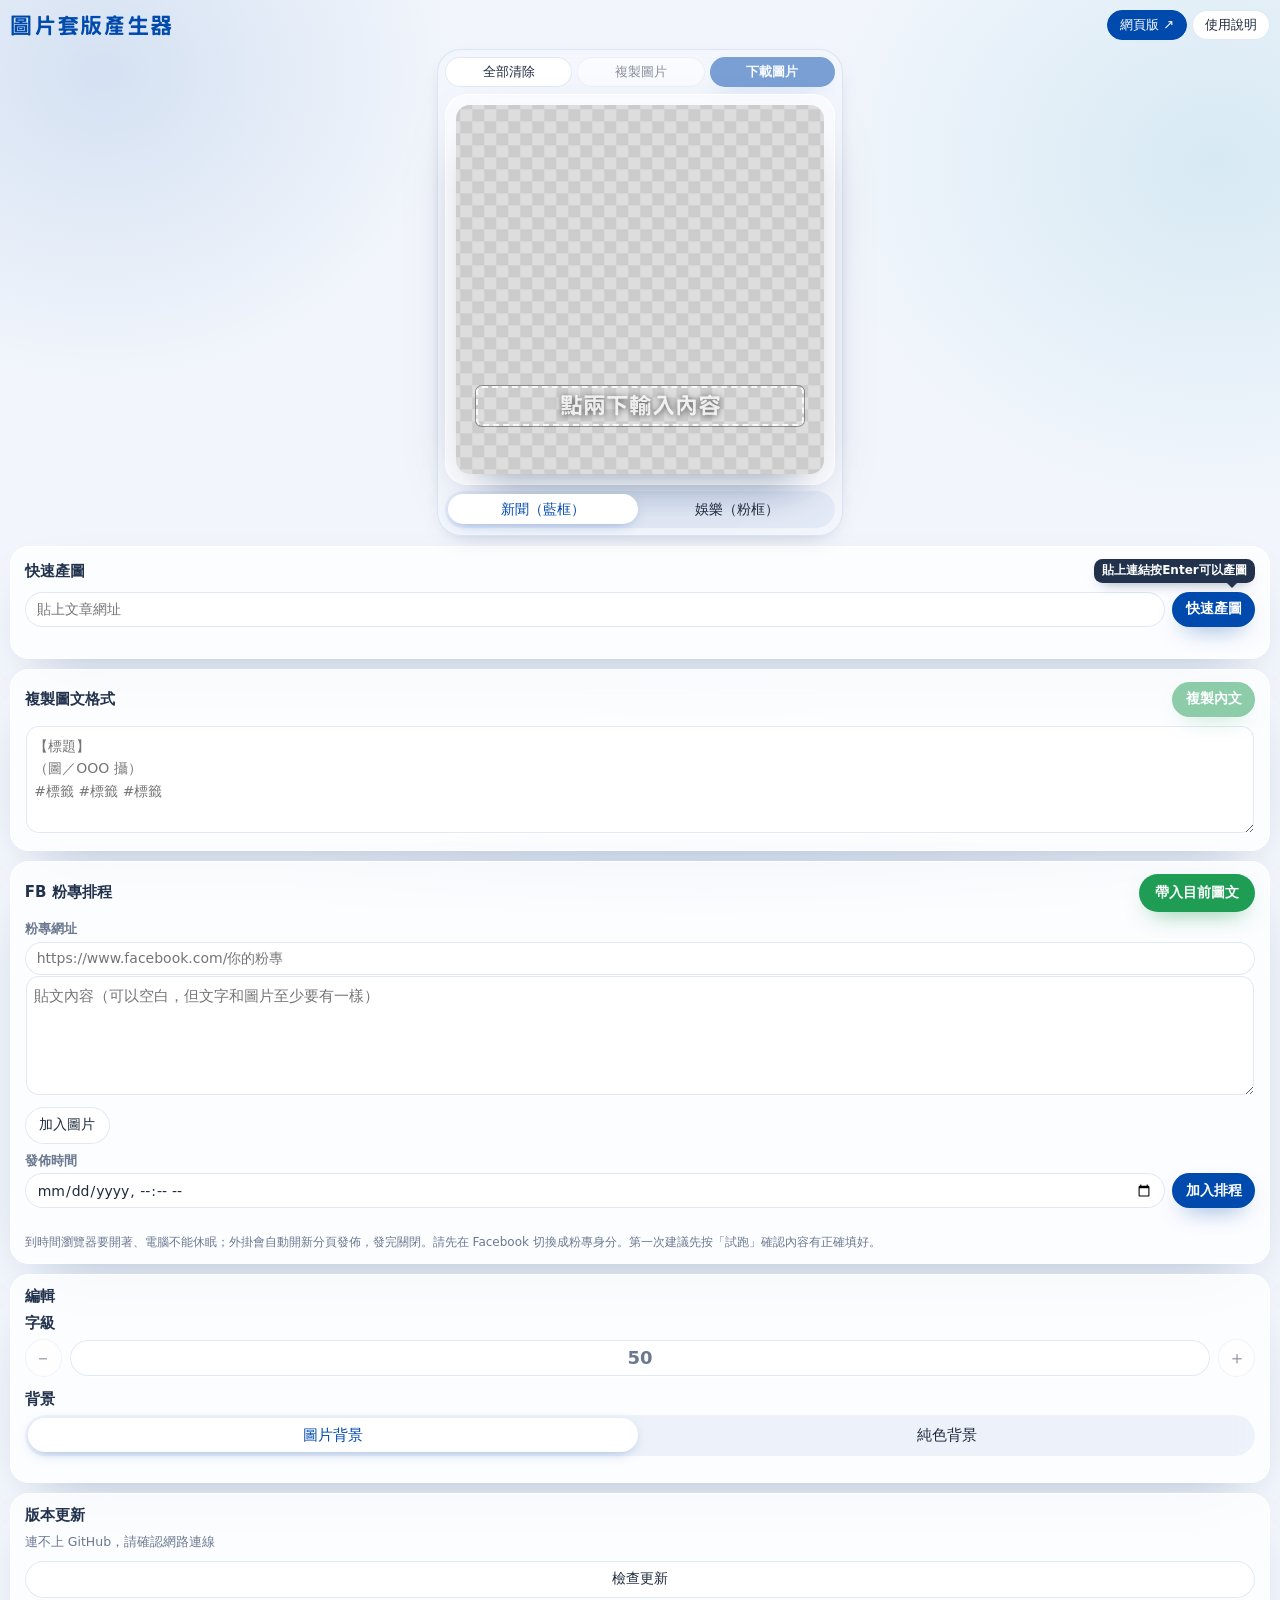
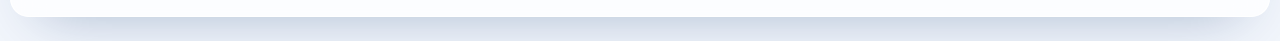
==== commit 94f2dfe8: "新增 FB 粉專排程：到指定時間自動發文到粉專 (v5.00) - 側邊欄新增「FB 粉專排程」：文字、圖片、時間，清單可試跑／立即發佈／刪除 - 背景 poster.js 以鬧鐘到點開粉專分頁，交給" ====
--- a/sidepanel.html
+++ b/sidepanel.html
@@ -79,6 +79,33 @@
       <textarea id="qfCopyText" rows="4" placeholder="【標題】&#10;（圖／OOO 攝）&#10;#標籤 #標籤 #標籤" spellcheck="false"></textarea>
     </section>
 
+    <section class="card sp-card" id="schedCard">
+      <div class="sp-card-head">
+        <h2>FB 粉專排程</h2>
+        <button type="button" class="success" id="schFillBtn" title="帶入「複製圖文格式」的文字和目前預覽的圖片">帶入目前圖文</button>
+      </div>
+      <div class="sch-field">
+        <label for="schPage">粉專網址</label>
+        <input type="url" id="schPage" class="sch-input" placeholder="https://www.facebook.com/你的粉專" autocomplete="off" spellcheck="false">
+      </div>
+      <textarea id="schText" rows="4" placeholder="貼文內容（可以空白，但文字和圖片至少要有一樣）" spellcheck="false"></textarea>
+      <div class="sch-thumbs" id="schThumbs" hidden></div>
+      <div class="sch-row">
+        <button type="button" id="schAddImg">加入圖片</button>
+        <input type="file" id="schFile" accept="image/png,image/jpeg,image/webp,image/gif" multiple hidden>
+      </div>
+      <div class="sch-field">
+        <label for="schAt">發佈時間</label>
+        <div class="sch-row">
+          <input type="datetime-local" id="schAt" class="sch-input">
+          <button type="button" class="primary" id="schAddBtn">加入排程</button>
+        </div>
+      </div>
+      <div class="qf-status" id="schStatus" role="status"></div>
+      <div class="sch-list" id="schList" hidden></div>
+      <div class="hint">到時間瀏覽器要開著、電腦不能休眠；外掛會自動開新分頁發佈，發完關閉。請先在 Facebook 切換成粉專身分。第一次建議先按「試跑」確認內容有正確填好。</div>
+    </section>
+
     <section class="card sp-card" id="singleFields">
       <h2>編輯</h2>
       <div class="edit-box">
@@ -166,6 +193,14 @@
         <li>格式是：第一行【標題】（不換行）、第二行圖說、第三行最多三個 hashtag（空格隔開）：只留 2～3 個字的標籤（不夠就少於三個），其中優先挑「沒有重複文字」的（不和其他標籤互相包含）。</li>
         <li>文字框可以直接修改，按右上角的「複製內文」就會複製目前框內的內容。</li>
       </ul>
+      <h3>FB 粉專排程</h3>
+      <ul>
+        <li>填好粉專網址（要是粉專頁面，不是 Facebook 首頁），按「帶入目前圖文」會帶入「複製圖文格式」的文字和預覽上的成品圖；也可以自己打字、按「加入圖片」選圖（最多 10 張）。</li>
+        <li>選好發佈時間按「加入排程」。到時間外掛會自動開一個 Facebook 分頁，填好內容、按「發佈」，成功後關掉分頁、回到原本的分頁，並跳出通知。</li>
+        <li><b>條件</b>：瀏覽器要開著、電腦不能休眠或關機；Facebook 要已登入，並先切換成粉專身分。錯過時間超過 10 分鐘（例如那時瀏覽器沒開）不會補發，會標成「錯過」。</li>
+        <li>「試跑」會做完所有動作但<b>不按發佈</b>，分頁停在填好的畫面讓你檢查；Facebook 改版後如果失敗，會在清單顯示卡在哪一步，貼文不會被亂發。</li>
+        <li>狀態是「失敗」且寫著「可能已經發出」時，請先到粉專確認，再決定要不要重新發佈。</li>
+      </ul>
       <h3>套版與編輯</h3>
       <ul>
         <li>預覽下方可選新聞（藍框）或娛樂（粉框）；背景圖可以直接貼上，或把圖片拖曳到預覽上換圖。標題直接在預覽上<b>點兩下</b>就能修改。</li>
@@ -198,10 +233,12 @@
 </div>
 
 <script src="updater.js"></script>
+<script src="scheduler.js"></script>
 <script src="app.js"></script>
 <script src="quickfill.js"></script>
 <script src="bridge.js"></script>
 <script src="sidepanel.js"></script>
+<script src="schedpanel.js"></script>
 <script src="segmented.js"></script>
 </body>
 </html>
--- a/sidepanel.css
+++ b/sidepanel.css
@@ -226,3 +226,39 @@
 .update-note { padding: 9px 12px; background: var(--accent-soft); border-radius: 14px; }
 .update-note-head { font-size: calc(13px * var(--fs)); font-weight: 700; color: #22324d; line-height: 1.5; }
 .update-note ul { margin: 6px 0 0; padding-left: 18px; font-size: calc(12.5px * var(--fs)); color: #3a4a66; line-height: 1.65; }
+
+/* FB 粉專排程 */
+.sch-field { margin-top: calc(10px * var(--sp)); }
+#schedCard .sch-field + textarea, #schedCard textarea { margin-top: 0; }
+.sch-field label { display: block; margin-bottom: calc(4px * var(--sp)); font-size: calc(13px * var(--fs)); color: var(--muted); }
+.sch-input {
+  flex: 1; min-width: 0; width: 100%; padding: calc(10px * var(--sp)) calc(14px * var(--sp)); font: inherit; font-size: calc(14px * var(--fs));
+  border: none; border-radius: 999px; background: var(--field-bg);
+  box-shadow: inset 0 0 0 1px var(--border); color: var(--text);
+}
+.sch-input:focus { outline: none; box-shadow: inset 0 0 0 2px var(--accent), 0 0 0 4px rgba(0, 74, 173, 0.12); }
+.sch-row { display: flex; gap: calc(8px * var(--sp)); margin-top: calc(8px * var(--sp)); align-items: center; }
+.sch-field .sch-row { margin-top: 0; }
+.sch-row button { flex: 0 0 auto; font-size: calc(14px * var(--fs)); padding: calc(10px * var(--sp)) calc(16px * var(--sp)); white-space: nowrap; }
+.sch-thumbs { display: flex; flex-wrap: wrap; gap: calc(8px * var(--sp)); margin-top: calc(8px * var(--sp)); }
+.sch-thumbs[hidden], .sch-list[hidden] { display: none; }
+.sch-thumb { position: relative; width: calc(64px * var(--sp) / 0.85); height: calc(64px * var(--sp) / 0.85); }
+.sch-thumb img { width: 100%; height: 100%; object-fit: cover; border-radius: 12px; border: 1px solid var(--border); display: block; }
+.sch-thumb-x {
+  position: absolute; top: -6px; right: -6px; width: 22px; height: 22px; padding: 0; border-radius: 50%;
+  font-size: 11px; line-height: 20px; background: #22324d; border-color: #22324d; color: #fff;
+}
+.sch-list { margin-top: calc(10px * var(--sp)); display: flex; flex-direction: column; gap: calc(8px * var(--sp)); }
+.sch-item { padding: calc(10px * var(--sp)) calc(12px * var(--sp)); border-radius: calc(16px * var(--sp)); background: var(--accent-soft); }
+.sch-item-head { display: flex; align-items: center; justify-content: space-between; gap: 8px; }
+.sch-time { font-size: calc(13px * var(--fs)); font-weight: 700; color: #22324d; }
+.sch-chip { padding: 1px 8px; border-radius: 999px; font-size: 11px; background: #fff; color: var(--accent); white-space: nowrap; }
+.sch-running .sch-chip { background: var(--accent); color: #fff; }
+.sch-done .sch-chip { background: var(--success); color: #fff; }
+.sch-failed .sch-chip, .sch-missed .sch-chip { background: #d92d20; color: #fff; }
+.sch-text { margin-top: 4px; font-size: calc(13px * var(--fs)); color: #3a4a66; word-break: break-word; }
+.sch-detail { margin-top: 4px; font-size: calc(12px * var(--fs)); color: var(--muted); line-height: 1.5; word-break: break-word; }
+.sch-detail.err { color: #d92d20; }
+.sch-actions { display: flex; gap: calc(6px * var(--sp)); margin-top: calc(8px * var(--sp)); flex-wrap: wrap; }
+.sch-actions button { padding: calc(5px * var(--sp)) calc(12px * var(--sp)); font-size: calc(12.5px * var(--fs)); }
+#schedCard textarea { width: 100%; }
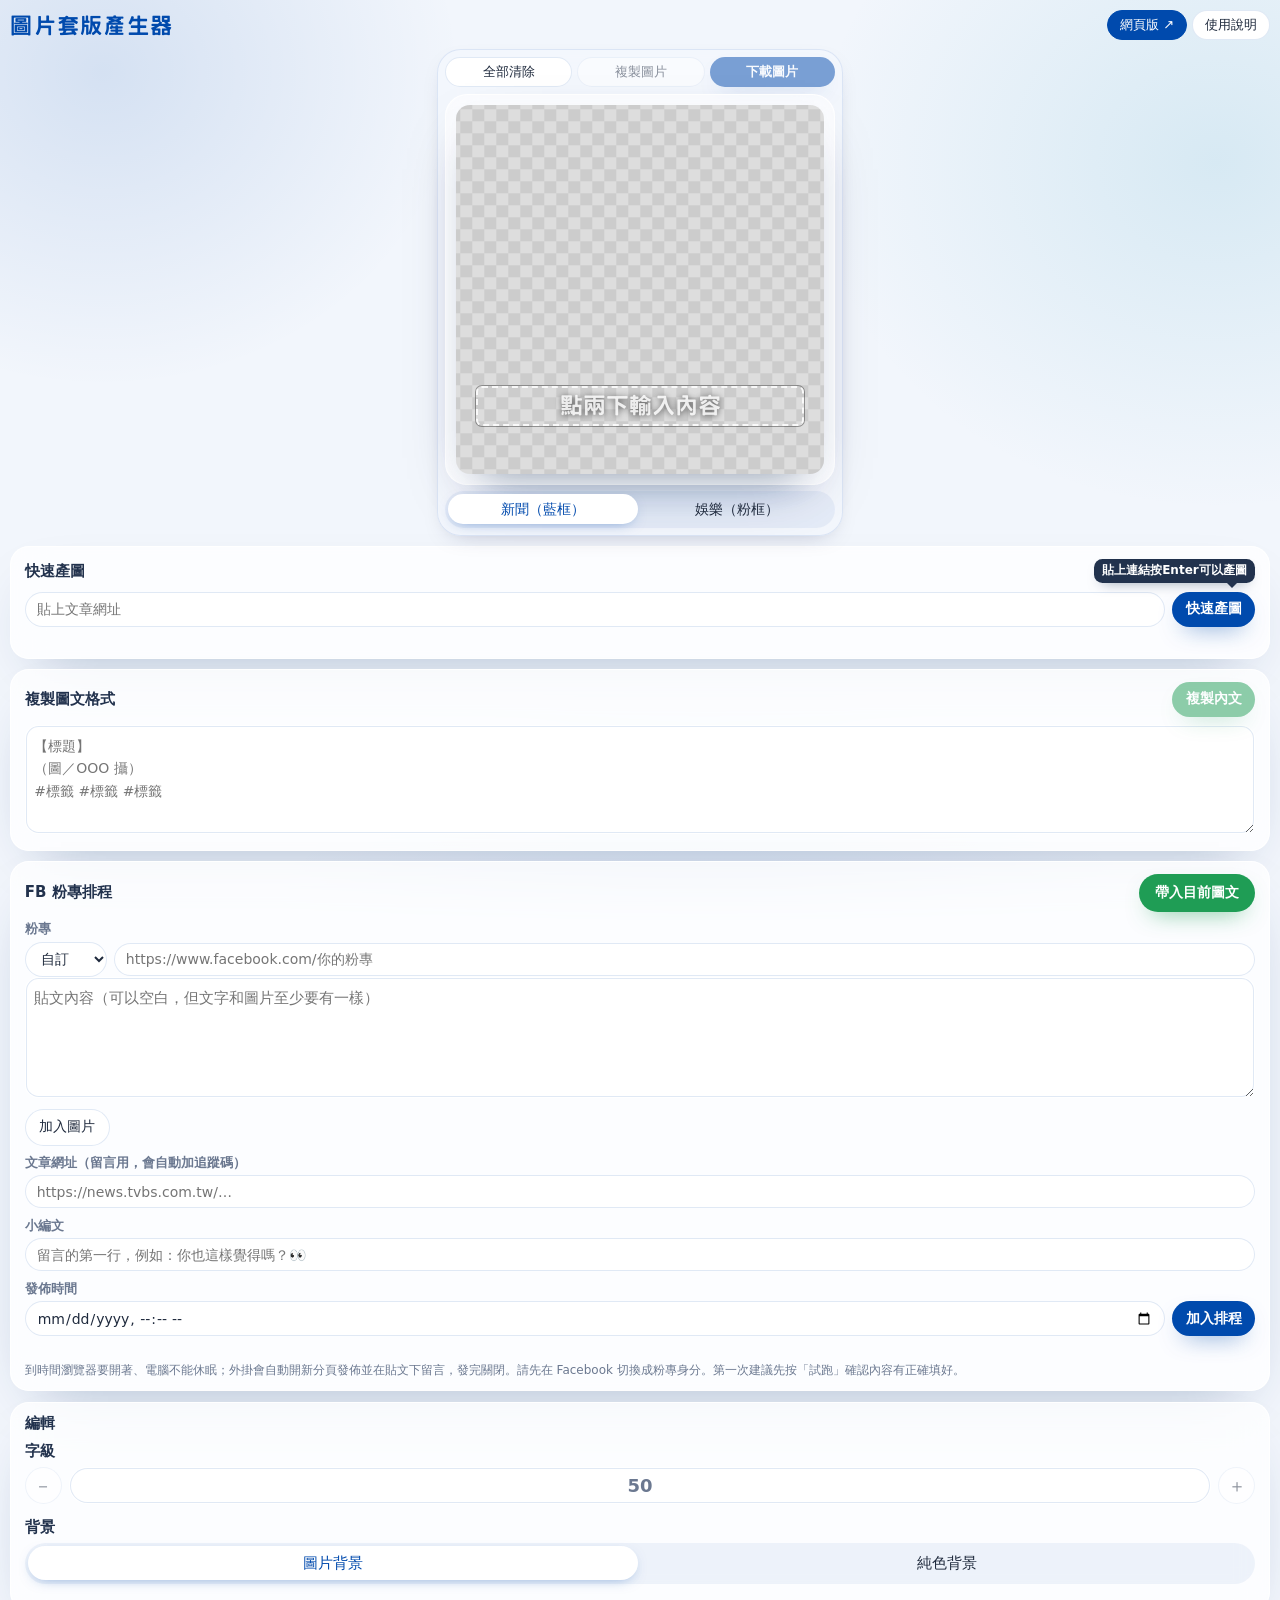
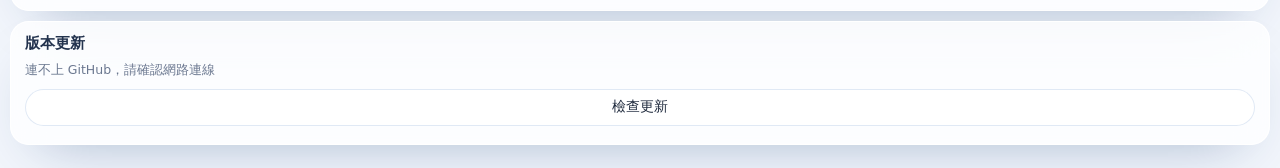
==== commit 6ef4b39a: "粉專排程：粉專下拉選單與追蹤碼、小編文＋自動留言、可編輯、網頁版右側抽屜 (v6.00) - 粉專網址左邊新增下拉選單（新聞粉／娛樂粉／少康粉），新增「文章網址」與「小編文」欄位 - 貼文發佈後在剛發" ====
--- a/sidepanel.html
+++ b/sidepanel.html
@@ -6,6 +6,7 @@
 <title>圖片套版產生器</title>
 <link rel="stylesheet" href="style.css">
 <link rel="stylesheet" href="sidepanel.css">
+<link rel="stylesheet" href="sched.css">
 <link rel="stylesheet" href="segmented.css">
 </head>
 <body class="sidepanel">
@@ -79,32 +80,8 @@
       <textarea id="qfCopyText" rows="4" placeholder="【標題】&#10;（圖／OOO 攝）&#10;#標籤 #標籤 #標籤" spellcheck="false"></textarea>
     </section>
 
-    <section class="card sp-card" id="schedCard">
-      <div class="sp-card-head">
-        <h2>FB 粉專排程</h2>
-        <button type="button" class="success" id="schFillBtn" title="帶入「複製圖文格式」的文字和目前預覽的圖片">帶入目前圖文</button>
-      </div>
-      <div class="sch-field">
-        <label for="schPage">粉專網址</label>
-        <input type="url" id="schPage" class="sch-input" placeholder="https://www.facebook.com/你的粉專" autocomplete="off" spellcheck="false">
-      </div>
-      <textarea id="schText" rows="4" placeholder="貼文內容（可以空白，但文字和圖片至少要有一樣）" spellcheck="false"></textarea>
-      <div class="sch-thumbs" id="schThumbs" hidden></div>
-      <div class="sch-row">
-        <button type="button" id="schAddImg">加入圖片</button>
-        <input type="file" id="schFile" accept="image/png,image/jpeg,image/webp,image/gif" multiple hidden>
-      </div>
-      <div class="sch-field">
-        <label for="schAt">發佈時間</label>
-        <div class="sch-row">
-          <input type="datetime-local" id="schAt" class="sch-input">
-          <button type="button" class="primary" id="schAddBtn">加入排程</button>
-        </div>
-      </div>
-      <div class="qf-status" id="schStatus" role="status"></div>
-      <div class="sch-list" id="schList" hidden></div>
-      <div class="hint">到時間瀏覽器要開著、電腦不能休眠；外掛會自動開新分頁發佈，發完關閉。請先在 Facebook 切換成粉專身分。第一次建議先按「試跑」確認內容有正確填好。</div>
-    </section>
+    <!-- FB 粉專排程：介面由 schedui.js 產生（和網頁版的排程抽屜共用），資料存取見 schedpanel.js -->
+    <section class="card sp-card" id="schedCard"></section>
 
     <section class="card sp-card" id="singleFields">
       <h2>編輯</h2>
@@ -195,8 +172,10 @@
       </ul>
       <h3>FB 粉專排程</h3>
       <ul>
-        <li>填好粉專網址（要是粉專頁面，不是 Facebook 首頁），按「帶入目前圖文」會帶入「複製圖文格式」的文字和預覽上的成品圖；也可以自己打字、按「加入圖片」選圖（最多 10 張）。</li>
-        <li>選好發佈時間按「加入排程」。到時間外掛會自動開一個 Facebook 分頁，填好內容、按「發佈」，成功後關掉分頁、回到原本的分頁，並跳出通知。</li>
+        <li>粉專：左邊下拉選單選<b>新聞粉／娛樂粉／少康粉</b>（會自動填入網址），也可以直接在右邊輸入其他粉專的網址。按「帶入目前圖文」會帶入「複製圖文格式」的文字、快速產圖的文章網址和預覽上的成品圖；也可以自己打字、按「加入圖片」選圖（最多 10 張）。</li>
+        <li><b>小編文</b>與<b>文章網址</b>：貼文發佈後，外掛會在剛發的那則貼文下自動留言「小編文＋換行＋文章網址＋追蹤碼」。追蹤碼依粉專與貼文有沒有附圖自動決定（有圖用 pic、只有文字用 comments，下方會顯示留言預覽）；自訂的粉專不加追蹤碼。小編文與網址都留空就不留言。</li>
+        <li>選好發佈時間按「加入排程」。到時間外掛會自動開一個 Facebook 分頁，填好內容、按「發佈」、留言，成功後關掉分頁、回到原本的分頁，並跳出通知。</li>
+        <li>清單上等待中、失敗、錯過的排程可以按「<b>編輯</b>」修改（文字、圖片、時間、小編文都能改，改完按「更新排程」）；已發佈的可以按「試跑留言」「補留言」。網頁版右側的「排程」抽屜也看得到同一份清單。</li>
         <li><b>條件</b>：瀏覽器要開著、電腦不能休眠或關機；Facebook 要已登入，並先切換成粉專身分。錯過時間超過 10 分鐘（例如那時瀏覽器沒開）不會補發，會標成「錯過」。</li>
         <li>「試跑」會做完所有動作但<b>不按發佈</b>，分頁停在填好的畫面讓你檢查；Facebook 改版後如果失敗，會在清單顯示卡在哪一步，貼文不會被亂發。</li>
         <li>狀態是「失敗」且寫著「可能已經發出」時，請先到粉專確認，再決定要不要重新發佈。</li>
@@ -238,6 +217,7 @@
 <script src="quickfill.js"></script>
 <script src="bridge.js"></script>
 <script src="sidepanel.js"></script>
+<script src="schedui.js"></script>
 <script src="schedpanel.js"></script>
 <script src="segmented.js"></script>
 </body>
--- a/sidepanel.css
+++ b/sidepanel.css
@@ -227,38 +227,3 @@
 .update-note-head { font-size: calc(13px * var(--fs)); font-weight: 700; color: #22324d; line-height: 1.5; }
 .update-note ul { margin: 6px 0 0; padding-left: 18px; font-size: calc(12.5px * var(--fs)); color: #3a4a66; line-height: 1.65; }
 
-/* FB 粉專排程 */
-.sch-field { margin-top: calc(10px * var(--sp)); }
-#schedCard .sch-field + textarea, #schedCard textarea { margin-top: 0; }
-.sch-field label { display: block; margin-bottom: calc(4px * var(--sp)); font-size: calc(13px * var(--fs)); color: var(--muted); }
-.sch-input {
-  flex: 1; min-width: 0; width: 100%; padding: calc(10px * var(--sp)) calc(14px * var(--sp)); font: inherit; font-size: calc(14px * var(--fs));
-  border: none; border-radius: 999px; background: var(--field-bg);
-  box-shadow: inset 0 0 0 1px var(--border); color: var(--text);
-}
-.sch-input:focus { outline: none; box-shadow: inset 0 0 0 2px var(--accent), 0 0 0 4px rgba(0, 74, 173, 0.12); }
-.sch-row { display: flex; gap: calc(8px * var(--sp)); margin-top: calc(8px * var(--sp)); align-items: center; }
-.sch-field .sch-row { margin-top: 0; }
-.sch-row button { flex: 0 0 auto; font-size: calc(14px * var(--fs)); padding: calc(10px * var(--sp)) calc(16px * var(--sp)); white-space: nowrap; }
-.sch-thumbs { display: flex; flex-wrap: wrap; gap: calc(8px * var(--sp)); margin-top: calc(8px * var(--sp)); }
-.sch-thumbs[hidden], .sch-list[hidden] { display: none; }
-.sch-thumb { position: relative; width: calc(64px * var(--sp) / 0.85); height: calc(64px * var(--sp) / 0.85); }
-.sch-thumb img { width: 100%; height: 100%; object-fit: cover; border-radius: 12px; border: 1px solid var(--border); display: block; }
-.sch-thumb-x {
-  position: absolute; top: -6px; right: -6px; width: 22px; height: 22px; padding: 0; border-radius: 50%;
-  font-size: 11px; line-height: 20px; background: #22324d; border-color: #22324d; color: #fff;
-}
-.sch-list { margin-top: calc(10px * var(--sp)); display: flex; flex-direction: column; gap: calc(8px * var(--sp)); }
-.sch-item { padding: calc(10px * var(--sp)) calc(12px * var(--sp)); border-radius: calc(16px * var(--sp)); background: var(--accent-soft); }
-.sch-item-head { display: flex; align-items: center; justify-content: space-between; gap: 8px; }
-.sch-time { font-size: calc(13px * var(--fs)); font-weight: 700; color: #22324d; }
-.sch-chip { padding: 1px 8px; border-radius: 999px; font-size: 11px; background: #fff; color: var(--accent); white-space: nowrap; }
-.sch-running .sch-chip { background: var(--accent); color: #fff; }
-.sch-done .sch-chip { background: var(--success); color: #fff; }
-.sch-failed .sch-chip, .sch-missed .sch-chip { background: #d92d20; color: #fff; }
-.sch-text { margin-top: 4px; font-size: calc(13px * var(--fs)); color: #3a4a66; word-break: break-word; }
-.sch-detail { margin-top: 4px; font-size: calc(12px * var(--fs)); color: var(--muted); line-height: 1.5; word-break: break-word; }
-.sch-detail.err { color: #d92d20; }
-.sch-actions { display: flex; gap: calc(6px * var(--sp)); margin-top: calc(8px * var(--sp)); flex-wrap: wrap; }
-.sch-actions button { padding: calc(5px * var(--sp)) calc(12px * var(--sp)); font-size: calc(12.5px * var(--fs)); }
-#schedCard textarea { width: 100%; }
--- a/sched.css
+++ b/sched.css
@@ -0,0 +1,52 @@
+/* FB 粉專排程（側邊欄與網頁版的排程抽屜共用，介面見 schedui.js）。
+   --sp／--fs 是側邊欄的尺寸與字級倍率（見 sidepanel.css）；網頁版沒有定義，用預設 1。 */
+.sch-root { --_sp: var(--sp, 1); --_fs: var(--fs, 1); }
+.sch-field { margin-top: calc(10px * var(--_sp)); }
+.sch-field label { display: block; margin-bottom: calc(4px * var(--_sp)); font-size: calc(13px * var(--_fs)); color: var(--muted, #6b7890); }
+.sch-input {
+  flex: 1; min-width: 0; width: 100%; padding: calc(10px * var(--_sp)) calc(14px * var(--_sp)); font: inherit; font-size: calc(14px * var(--_fs));
+  border: none; border-radius: 999px; background: var(--field-bg, #fff);
+  box-shadow: inset 0 0 0 1px var(--border, rgba(0, 74, 173, 0.12)); color: var(--text, #1f2a3d);
+}
+.sch-input:focus { outline: none; box-shadow: inset 0 0 0 2px var(--accent, #004aad), 0 0 0 4px rgba(0, 74, 173, 0.12); }
+.sch-select { flex: 0 0 auto; width: auto; max-width: 42%; padding-right: calc(10px * var(--_sp)); cursor: pointer; }
+.sch-row { display: flex; gap: calc(8px * var(--_sp)); margin-top: calc(8px * var(--_sp)); align-items: center; }
+.sch-field .sch-row { margin-top: 0; }
+.sch-row button { flex: 0 0 auto; font-size: calc(14px * var(--_fs)); padding: calc(10px * var(--_sp)) calc(16px * var(--_sp)); white-space: nowrap; }
+.sch-root textarea { width: 100%; }
+.sch-thumbs { display: flex; flex-wrap: wrap; gap: calc(8px * var(--_sp)); margin-top: calc(8px * var(--_sp)); }
+.sch-thumbs[hidden], .sch-list[hidden], .sch-preview[hidden], .sch-editbar[hidden] { display: none; }
+.sch-thumb { position: relative; width: calc(64px * var(--_sp) / 0.85); height: calc(64px * var(--_sp) / 0.85); }
+.sch-thumb img { width: 100%; height: 100%; object-fit: cover; border-radius: 12px; border: 1px solid var(--border, rgba(0, 74, 173, 0.12)); display: block; }
+.sch-thumb-x {
+  position: absolute; top: -6px; right: -6px; width: 22px; height: 22px; padding: 0; border-radius: 50%;
+  font-size: 11px; line-height: 20px; background: #22324d; border-color: #22324d; color: #fff;
+}
+/* 留言預覽：小編文＋網址（含追蹤碼） */
+.sch-preview {
+  margin-top: calc(8px * var(--_sp)); padding: calc(8px * var(--_sp)) calc(12px * var(--_sp)); border-radius: calc(14px * var(--_sp));
+  background: var(--accent-soft, #e8f0fc); color: #3a4a66; font-size: calc(12px * var(--_fs)); line-height: 1.55;
+  white-space: pre-wrap; word-break: break-all;
+}
+.sch-preview.warn { background: #fef3f2; color: #d92d20; white-space: normal; }
+/* 編輯中提示列 */
+.sch-editbar {
+  display: flex; align-items: center; justify-content: space-between; gap: 8px; margin-bottom: calc(6px * var(--_sp));
+  padding: calc(6px * var(--_sp)) calc(12px * var(--_sp)); border-radius: calc(14px * var(--_sp)); background: #fff7e6; color: #8a5a00; font-size: calc(12.5px * var(--_fs));
+}
+.sch-editbar button { padding: calc(4px * var(--_sp)) calc(12px * var(--_sp)); font-size: calc(12px * var(--_fs)); }
+.sch-list { margin-top: calc(10px * var(--_sp)); display: flex; flex-direction: column; gap: calc(8px * var(--_sp)); }
+.sch-item { padding: calc(10px * var(--_sp)) calc(12px * var(--_sp)); border-radius: calc(16px * var(--_sp)); background: var(--accent-soft, #e8f0fc); }
+.sch-item.sch-editing { box-shadow: 0 0 0 2px #f5a623; }
+.sch-item-head { display: flex; align-items: center; justify-content: space-between; gap: 8px; }
+.sch-time { font-size: calc(13px * var(--_fs)); font-weight: 700; color: #22324d; }
+.sch-chip { padding: 1px 8px; border-radius: 999px; font-size: 11px; background: #fff; color: var(--accent, #004aad); white-space: nowrap; }
+.sch-running .sch-chip { background: var(--accent, #004aad); color: #fff; }
+.sch-done .sch-chip { background: var(--success, #16a34a); color: #fff; }
+.sch-failed .sch-chip, .sch-missed .sch-chip { background: #d92d20; color: #fff; }
+.sch-text { margin-top: 4px; font-size: calc(13px * var(--_fs)); color: #3a4a66; word-break: break-word; }
+.sch-note { margin-top: 2px; font-size: calc(12px * var(--_fs)); color: #5b6b86; word-break: break-word; }
+.sch-detail { margin-top: 4px; font-size: calc(12px * var(--_fs)); color: var(--muted, #6b7890); line-height: 1.5; word-break: break-word; }
+.sch-detail.err { color: #d92d20; }
+.sch-actions { display: flex; gap: calc(6px * var(--_sp)); margin-top: calc(8px * var(--_sp)); flex-wrap: wrap; }
+.sch-actions button { padding: calc(5px * var(--_sp)) calc(12px * var(--_sp)); font-size: calc(12.5px * var(--_fs)); }
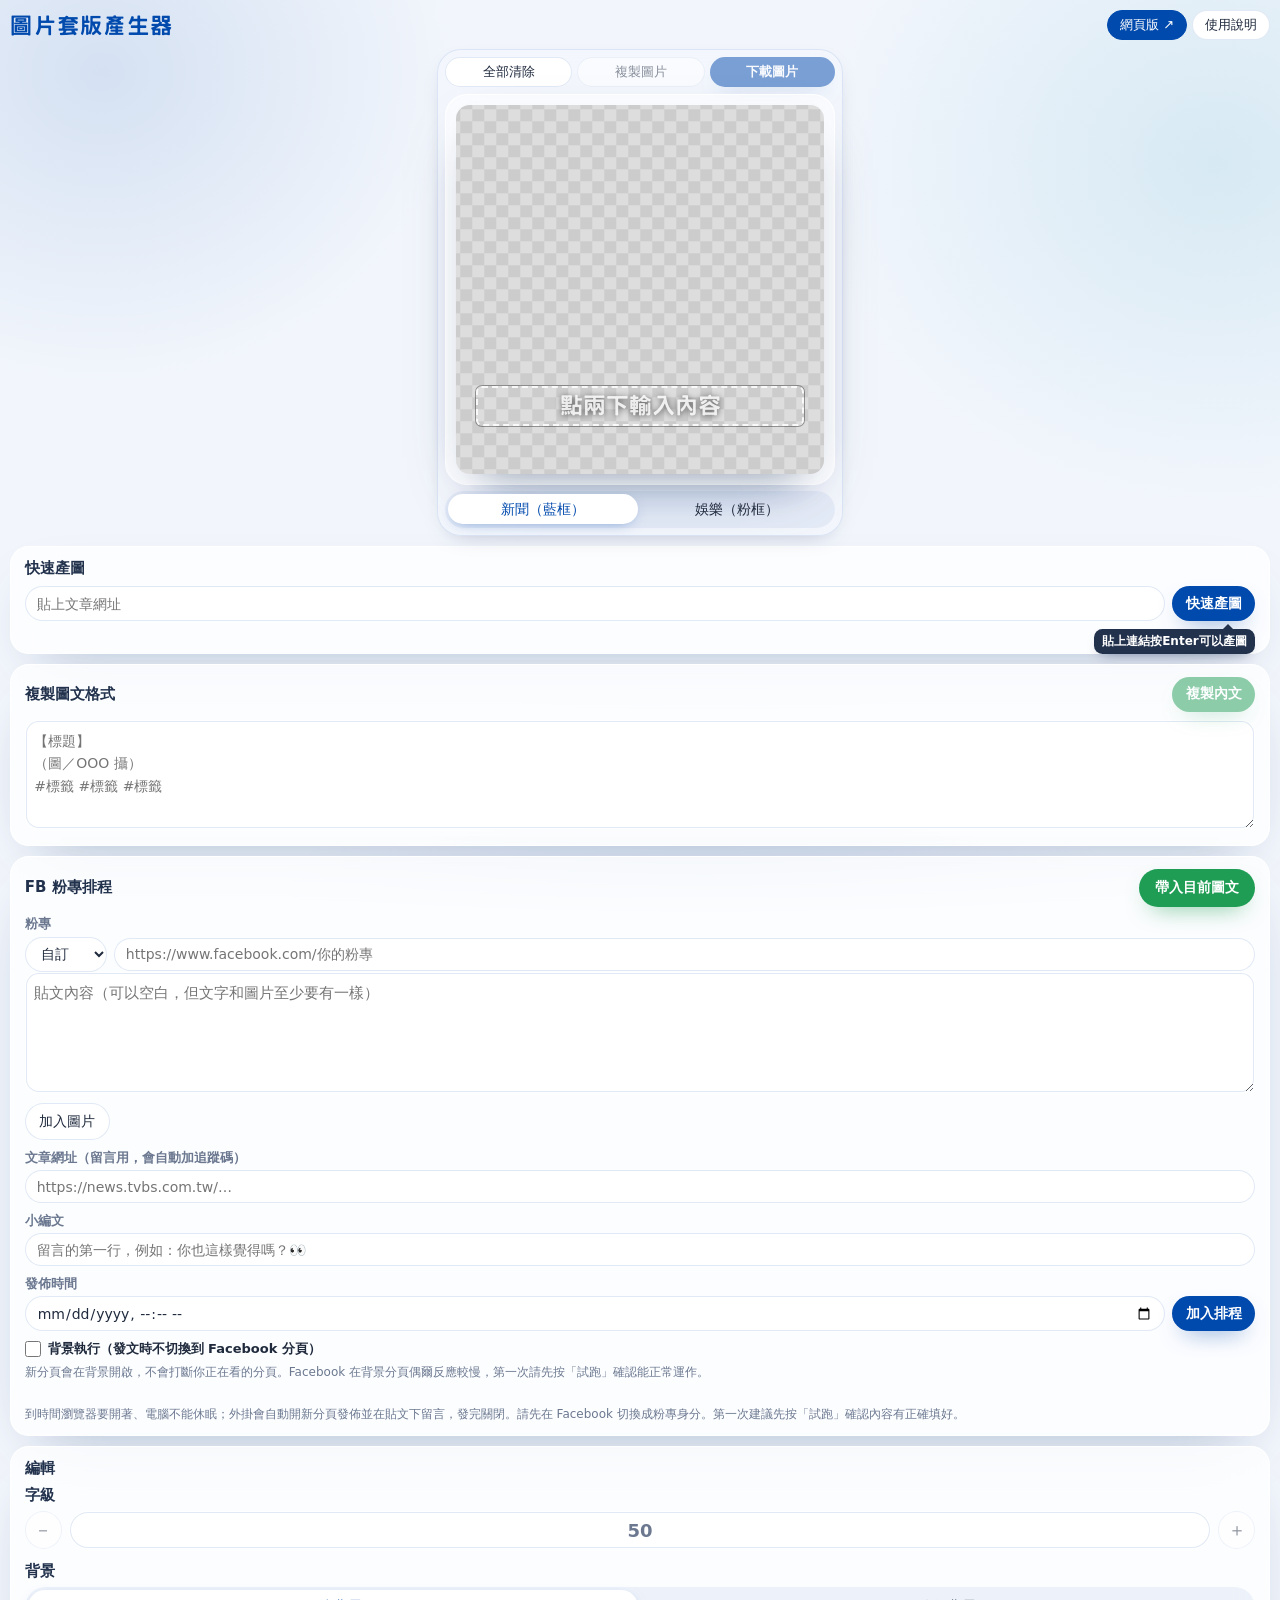
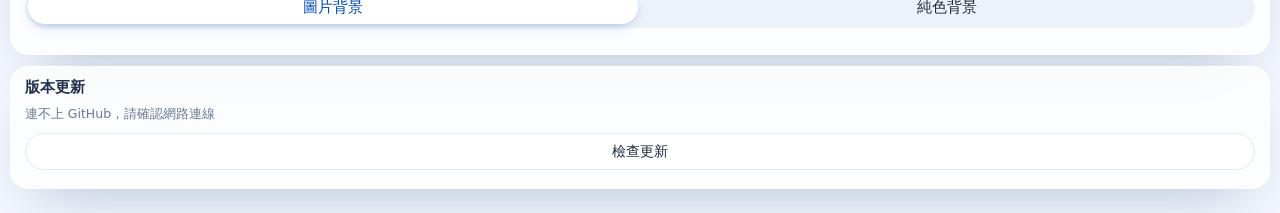
==== commit 56000a9c: "v6.31：快速產圖標題列放背景開關，提示氣泡改在按鈕下方 - 圖片背景／純色背景開關移到「快速產圖」標題右側（縮小版） - Enter 提示與「確認直接下載？」氣泡改顯示在按鈕下方，箭頭朝上 - 編" ====
--- a/sidepanel.html
+++ b/sidepanel.html
@@ -58,14 +58,17 @@
     </div>
 
     <section class="card sp-card" id="quickFill">
+      <!-- 標題列右邊放「圖片背景／純色背景」開關（sidepanel.js 把共用的背景選擇器裡的開關搬到這個位置） -->
       <div class="sp-card-head">
         <h2>快速產圖</h2>
-        <div class="tip" id="qfTip" role="status">貼上連結按Enter可以產圖</div>
+        <div id="qfBgSlot"></div>
       </div>
       <div class="qf-row">
         <input type="url" id="qfUrl" placeholder="貼上文章網址" autocomplete="off" spellcheck="false">
         <div class="qf-btn-wrap">
           <button type="button" class="primary" id="qfBtn">快速產圖</button>
+          <!-- 兩個提示氣泡都在按鈕下方（箭頭朝上）：上方是標題列的開關，放上面會蓋住它 -->
+          <div class="tip qf-hint" id="qfTip" role="status">貼上連結按Enter可以產圖</div>
           <div class="tip qf-confirm" id="qfConfirmTip" role="status" hidden>確認直接下載？</div>
         </div>
       </div>
@@ -182,7 +185,7 @@
       </ul>
       <h3>套版與編輯</h3>
       <ul>
-        <li>預覽下方可選新聞（藍框）或娛樂（粉框）；背景圖可以直接貼上，或把圖片拖曳到預覽上換圖。標題直接在預覽上<b>點兩下</b>就能修改。</li>
+        <li>預覽下方可選新聞（藍框）或娛樂（粉框）；「快速產圖」標題右邊可切換<b>圖片背景／純色背景</b>（純色背景的色票在下方「編輯」卡片）；背景圖可以直接貼上，或把圖片拖曳到預覽上換圖。標題直接在預覽上<b>點兩下</b>就能修改。</li>
         <li>預覽上滾輪縮放、拖曳調整位置，點兩下可直接輸入標題。</li>
         <li>按「下載圖片」存成 1080×1080 的 PNG；按「複製圖片」會把成品圖直接放進剪貼簿，可以直接貼到其他地方。</li>
       </ul>
--- a/sidepanel.css
+++ b/sidepanel.css
@@ -150,16 +150,23 @@
 }
 .up-link:hover:not(:disabled) { background: none; color: var(--accent-dark); }
 
-/* 快速產圖完成後：按鈕變成「直接下載」，上方飄出「確認直接下載？」氣泡（箭頭正對按鈕） */
+/* 快速產圖的提示氣泡：都在按鈕下方（箭頭朝上、對著按鈕）。上方是標題列的「圖片背景／純色背景」開關，放上面會蓋住它。
+   「貼上連結按 Enter 可以產圖」在還沒貼網址時顯示；產圖完成、按鈕變成「直接下載」後改顯示「確認直接下載？」。 */
 .qf-btn-wrap { position: relative; flex: 0 0 auto; display: flex; }
 .qf-btn-wrap > button { flex: 1; }
-.tip.qf-confirm {
-  position: absolute; z-index: 5; bottom: calc(100% + 9px); left: 50%; transform: translateX(-50%);
+.qf-btn-wrap > .tip {
+  position: absolute; z-index: 5; top: calc(100% + 8px); right: 0;
   animation: qf-pop .16s ease-out;
 }
-.tip.qf-confirm::after { right: auto; left: 50%; transform: translateX(-50%); }
-@keyframes qf-pop { from { opacity: 0; transform: translate(-50%, 4px); } to { opacity: 1; transform: translate(-50%, 0); } }
-@media (prefers-reduced-motion: reduce) { .tip.qf-confirm { animation: none; } }
+.qf-btn-wrap > .tip::after { top: auto; bottom: 100%; right: calc(26px * var(--sp)); border-top-color: transparent; border-bottom-color: #22324d; }
+.qf-btn-wrap > .tip.qf-confirm::after { right: 50%; transform: translateX(50%); }   /* 箭頭正對「直接下載」按鈕中間 */
+@keyframes qf-pop { from { opacity: 0; transform: translateY(-4px); } to { opacity: 1; transform: translateY(0); } }
+@media (prefers-reduced-motion: reduce) { .qf-btn-wrap > .tip { animation: none; } }
+#quickFill .qf-row { margin-bottom: calc(6px * var(--sp)); }   /* 氣泡垂在按鈕下方，底部多留一點，不要貼著卡片邊 */
+/* 「圖片背景／純色背景」開關：固定在標題列右邊，縮小到剛好放進去 */
+#qfBgSlot { margin-left: auto; flex: 0 0 auto; }
+#qfBgSlot .bg-toggle { margin: 0; padding: calc(2px * var(--sp)); gap: calc(2px * var(--sp)); }
+.sidepanel #qfBgSlot .bg-toggle button { flex: 0 0 auto; padding: calc(3px * var(--sp)) calc(10px * var(--sp)); font-size: calc(12px * var(--fs)); }
 
 /* 功能提示氣泡（深色小氣泡，下方有箭頭指向下面的輸入框／按鈕）。放在卡片的標題列／詢問列裡，
    空間不夠時會自己換行，不會蓋到別的文字。 */
--- a/sched.css
+++ b/sched.css
@@ -13,6 +13,8 @@
 .sch-row { display: flex; gap: calc(8px * var(--_sp)); margin-top: calc(8px * var(--_sp)); align-items: center; }
 .sch-field .sch-row { margin-top: 0; }
 .sch-row button { flex: 0 0 auto; font-size: calc(14px * var(--_fs)); padding: calc(10px * var(--_sp)) calc(16px * var(--_sp)); white-space: nowrap; }
+.sch-field label.sch-check { display: flex; align-items: center; gap: calc(8px * var(--_sp)); margin: 0; cursor: pointer; color: var(--text, #1f2a3d); }
+.sch-check input { width: 16px; height: 16px; margin: 0; flex: 0 0 auto; cursor: pointer; }
 .sch-root textarea { width: 100%; }
 .sch-thumbs { display: flex; flex-wrap: wrap; gap: calc(8px * var(--_sp)); margin-top: calc(8px * var(--_sp)); }
 .sch-thumbs[hidden], .sch-list[hidden], .sch-preview[hidden], .sch-editbar[hidden] { display: none; }
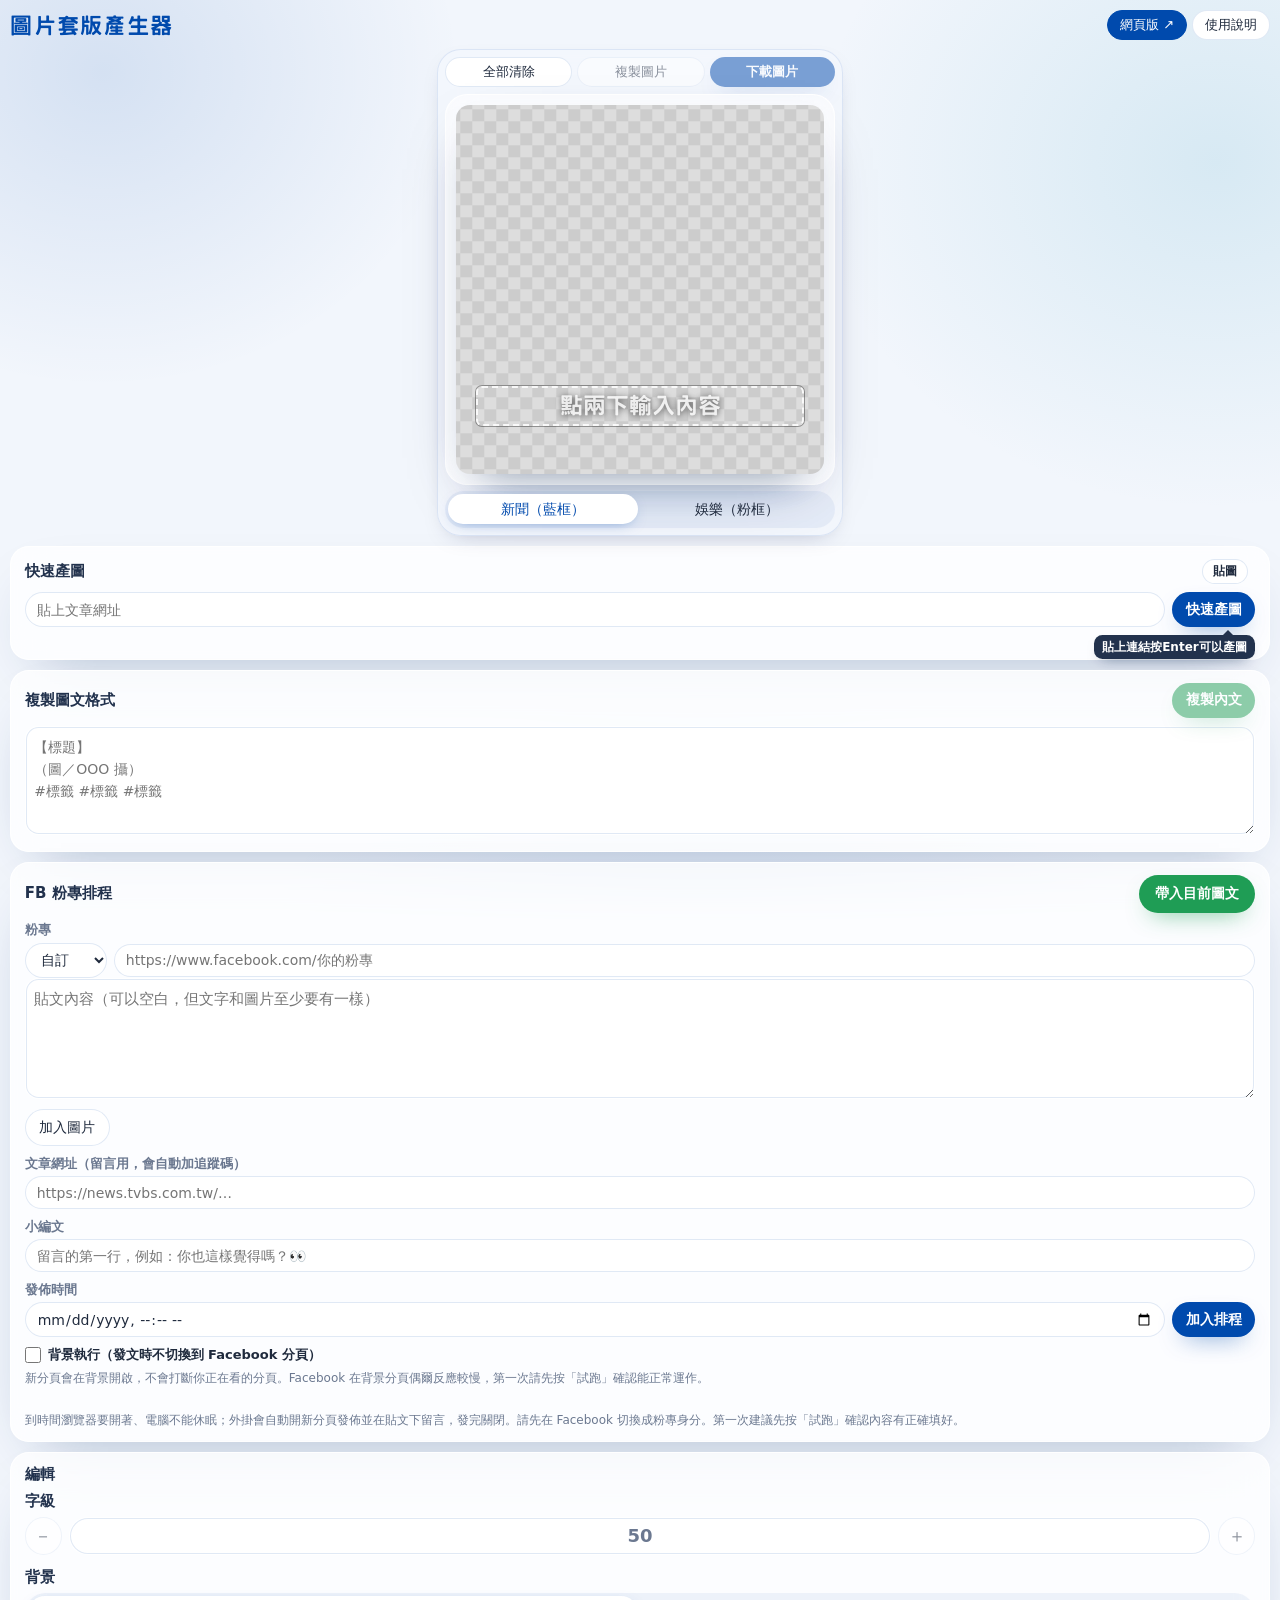
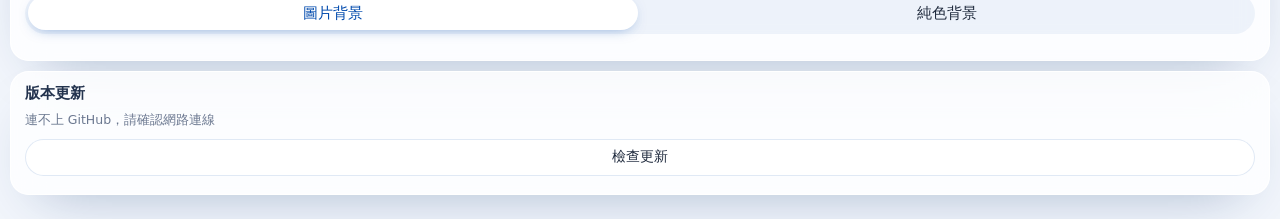
==== commit cba8e983: "v7.00：側邊欄新增貼圖與馬賽克；網頁版「剪輯」改為 QuickCut 搬家說明 側邊欄（外掛） - 「快速產圖」標題列新增「貼圖」：彈出馬賽克與 7 張 T 寶貼圖，可左右滑動 - 點一下加到預覽" ====
--- a/sidepanel.html
+++ b/sidepanel.html
@@ -61,6 +61,7 @@
       <!-- 標題列右邊放「圖片背景／純色背景」開關（sidepanel.js 把共用的背景選擇器裡的開關搬到這個位置） -->
       <div class="sp-card-head">
         <h2>快速產圖</h2>
+        <button type="button" id="qfFxBtn" class="qf-fx-btn" aria-expanded="false" title="貼上 T 寶貼圖或馬賽克">貼圖</button>
         <div id="qfBgSlot"></div>
       </div>
       <div class="qf-row">
@@ -73,6 +74,10 @@
         </div>
       </div>
       <div class="qf-status" id="qfStatus" role="status"></div>
+      <!-- 純色背景的色票：切到純色背景時在這裡彈出，一排橫向捲動（sidepanel.js 把共用背景選擇器裡的色票搬進來） -->
+      <div class="qf-colors" id="qfColorStrip" hidden></div>
+      <!-- 貼圖與馬賽克：按標題列的「貼圖」在這裡彈出一排（stickers.js） -->
+      <div class="qf-fx" id="qfFxStrip" hidden></div>
     </section>
 
     <section class="card sp-card" id="copyFormat">
@@ -185,7 +190,8 @@
       </ul>
       <h3>套版與編輯</h3>
       <ul>
-        <li>預覽下方可選新聞（藍框）或娛樂（粉框）；「快速產圖」標題右邊可切換<b>圖片背景／純色背景</b>（純色背景的色票在下方「編輯」卡片）；背景圖可以直接貼上，或把圖片拖曳到預覽上換圖。標題直接在預覽上<b>點兩下</b>就能修改。</li>
+        <li>預覽下方可選新聞（藍框）或娛樂（粉框）；「快速產圖」標題右邊可切換<b>圖片背景／純色背景</b>（切到純色背景會隨機挑一個顏色，色票在「快速產圖」下方，可左右滑動換色）；背景圖可以直接貼上，或把圖片拖曳到預覽上換圖。標題直接在預覽上<b>點兩下</b>就能修改。</li>
+        <li>「快速產圖」標題列的<b>貼圖</b>按鈕：彈出馬賽克與 7 張 T 寶貼圖，點一下加到預覽，拖曳移動、滾輪縮放，按 × 或 Delete 刪除（馬賽克按住 Shift 滾輪只調寬、Alt 只調高）。</li>
         <li>預覽上滾輪縮放、拖曳調整位置，點兩下可直接輸入標題。</li>
         <li>按「下載圖片」存成 1080×1080 的 PNG；按「複製圖片」會把成品圖直接放進剪貼簿，可以直接貼到其他地方。</li>
       </ul>
@@ -218,6 +224,7 @@
 <script src="scheduler.js"></script>
 <script src="app.js"></script>
 <script src="quickfill.js"></script>
+<script src="stickers.js"></script>
 <script src="bridge.js"></script>
 <script src="sidepanel.js"></script>
 <script src="schedui.js"></script>
--- a/sidepanel.css
+++ b/sidepanel.css
@@ -164,7 +164,7 @@
 @media (prefers-reduced-motion: reduce) { .qf-btn-wrap > .tip { animation: none; } }
 #quickFill .qf-row { margin-bottom: calc(6px * var(--sp)); }   /* 氣泡垂在按鈕下方，底部多留一點，不要貼著卡片邊 */
 /* 「圖片背景／純色背景」開關：固定在標題列右邊，縮小到剛好放進去 */
-#qfBgSlot { margin-left: auto; flex: 0 0 auto; }
+#qfBgSlot { flex: 0 0 auto; }
 #qfBgSlot .bg-toggle { margin: 0; padding: calc(2px * var(--sp)); gap: calc(2px * var(--sp)); }
 .sidepanel #qfBgSlot .bg-toggle button { flex: 0 0 auto; padding: calc(3px * var(--sp)) calc(10px * var(--sp)); font-size: calc(12px * var(--fs)); }
 
@@ -234,3 +234,63 @@
 .update-note-head { font-size: calc(13px * var(--fs)); font-weight: 700; color: #22324d; line-height: 1.5; }
 .update-note ul { margin: 6px 0 0; padding-left: 18px; font-size: calc(12.5px * var(--fs)); color: #3a4a66; line-height: 1.65; }
 
+
+/* 純色背景的色票：切到純色背景時在「快速產圖」下方彈出，一排橫向捲動，19 個顏色全部都在裡面。
+   色票本來是共用背景選擇器的虛線框（可換行），這裡改成單排、藥丸形；上下留空，選取的外圈才不會被捲動區裁掉。 */
+.qf-colors { margin-top: calc(8px * var(--sp)); animation: qf-pop .16s ease-out; }
+.qf-colors[hidden] { display: none; }
+.sidepanel .qf-colors .color-swatches {
+  flex-wrap: nowrap; overflow-x: auto; overflow-y: hidden; overscroll-behavior-x: contain;
+  gap: calc(8px * var(--sp)); padding: calc(9px * var(--sp)) calc(12px * var(--sp));
+  border: 1px solid rgba(0, 74, 173, 0.18); border-radius: 999px; background: rgba(0, 74, 173, 0.05);
+  scrollbar-width: thin; scroll-snap-type: x proximity;
+}
+.sidepanel .qf-colors .color-swatch { flex: 0 0 auto; scroll-snap-align: center; cursor: pointer; }
+@media (prefers-reduced-motion: reduce) { .qf-colors { animation: none; } }
+/* 氣泡垂在按鈕下方，色票排要讓開，不然氣泡會蓋到最上面一排顏色 */
+#quickFill:has(.qf-btn-wrap > .tip:not([hidden])) .qf-colors { margin-top: calc(24px * var(--sp)); }
+
+/* 標題列的「貼圖」按鈕：在標題與背景開關之間（靠右一起排），大小跟旁邊縮小的開關一致 */
+.sidepanel .qf-fx-btn {
+  margin: 0 0 0 auto; flex: 0 0 auto;
+  padding: calc(5px * var(--sp)) calc(12px * var(--sp)); font-size: calc(12px * var(--fs)); line-height: 1.2;
+  border-radius: 999px; font-weight: 600; white-space: nowrap;
+}
+.sidepanel .qf-fx-btn.open, .sidepanel .qf-fx-btn.has-items { background: var(--accent-soft); color: var(--accent); border-color: var(--accent); }
+.sidepanel .qf-fx-btn.has-items:not(.open) { box-shadow: inset 0 0 0 1px var(--accent); }
+
+/* 貼圖／馬賽克：在「快速產圖」下方彈出的一排，和色票排同款（單排、橫向捲動） */
+.qf-fx { margin-top: calc(8px * var(--sp)); animation: qf-pop .16s ease-out; }
+.qf-fx[hidden] { display: none; }
+.qf-fx .fx-row {
+  display: flex; align-items: center; gap: calc(8px * var(--sp)); overflow-x: auto; overflow-y: hidden; overscroll-behavior-x: contain;
+  padding: calc(8px * var(--sp)) calc(12px * var(--sp));
+  border: 1px solid rgba(0, 74, 173, 0.18); border-radius: calc(18px * var(--sp)); background: rgba(0, 74, 173, 0.05);
+  scrollbar-width: thin;
+}
+.qf-fx .fx-tile { flex: 0 0 auto; margin: 0; cursor: pointer; border: 1px solid rgba(0, 74, 173, 0.18); background: #fff; border-radius: calc(14px * var(--sp)); }
+.qf-fx .fx-sticker-tile { width: calc(48px * var(--sp)); height: calc(48px * var(--sp)); padding: calc(4px * var(--sp)); }
+.qf-fx .fx-sticker-tile img { width: 100%; height: 100%; object-fit: contain; display: block; pointer-events: none; }
+.qf-fx .fx-mosaic-tile { display: flex; align-items: center; gap: calc(6px * var(--sp)); height: calc(48px * var(--sp)); padding: 0 calc(12px * var(--sp)); font-size: calc(12px * var(--fs)); font-weight: 600; white-space: nowrap; }
+.qf-fx .fx-mini {   /* 馬賽克的小圖示：幾個灰階方塊 */
+  width: calc(22px * var(--sp)); height: calc(22px * var(--sp)); border-radius: 4px;
+  background: conic-gradient(#8d99ae 25%, #d4dae4 0 50%, #b6c0d0 0 75%, #6c7a96 0) 0 0 / 50% 50%;
+}
+.qf-fx .fx-sep { flex: 0 0 1px; align-self: stretch; background: rgba(0, 74, 173, 0.18); }
+.qf-fx .fx-tile:hover { border-color: var(--accent); }
+.qf-fx .fx-hint { margin-top: calc(5px * var(--sp)); font-size: calc(11.5px * var(--fs)); color: var(--muted); }
+@media (prefers-reduced-motion: reduce) { .qf-fx { animation: none; } }
+
+/* 預覽上的操作方框：蓋在畫布上、不會被輸出。方框本身透明（畫面上的貼圖／馬賽克是畫在畫布裡的）。 */
+.canvas-wrap .fx-layer { position: absolute; pointer-events: none; z-index: 4; }
+.canvas-wrap .fx-layer[hidden] { display: none; }
+.fx-item { position: absolute; pointer-events: auto; cursor: move; touch-action: none; box-sizing: border-box; border-radius: 4px; }
+.fx-item:hover { outline: 1px dashed rgba(255, 255, 255, 0.9); box-shadow: 0 0 0 1px rgba(0, 0, 0, 0.35); }
+.fx-item.selected { outline: 2px dashed #fff; box-shadow: 0 0 0 1px rgba(0, 0, 0, 0.5), 0 0 0 3px rgba(0, 74, 173, 0.55); }
+.fx-item .fx-del {
+  display: none; position: absolute; top: -11px; right: -11px; width: 22px; height: 22px; padding: 0; margin: 0;
+  border-radius: 50%; border: 2px solid #fff; background: #22324d; color: #fff; font-size: 14px; line-height: 1; cursor: pointer;
+}
+.fx-item.selected .fx-del { display: block; }
+#quickFill:has(.qf-btn-wrap > .tip:not([hidden])) .qf-fx { margin-top: calc(24px * var(--sp)); }   /* 氣泡垂在按鈕下方，這一排讓開 */
+#quickFill:has(.qf-btn-wrap > .tip:not([hidden])) .qf-colors:not([hidden]) ~ .qf-fx { margin-top: calc(8px * var(--sp)); }
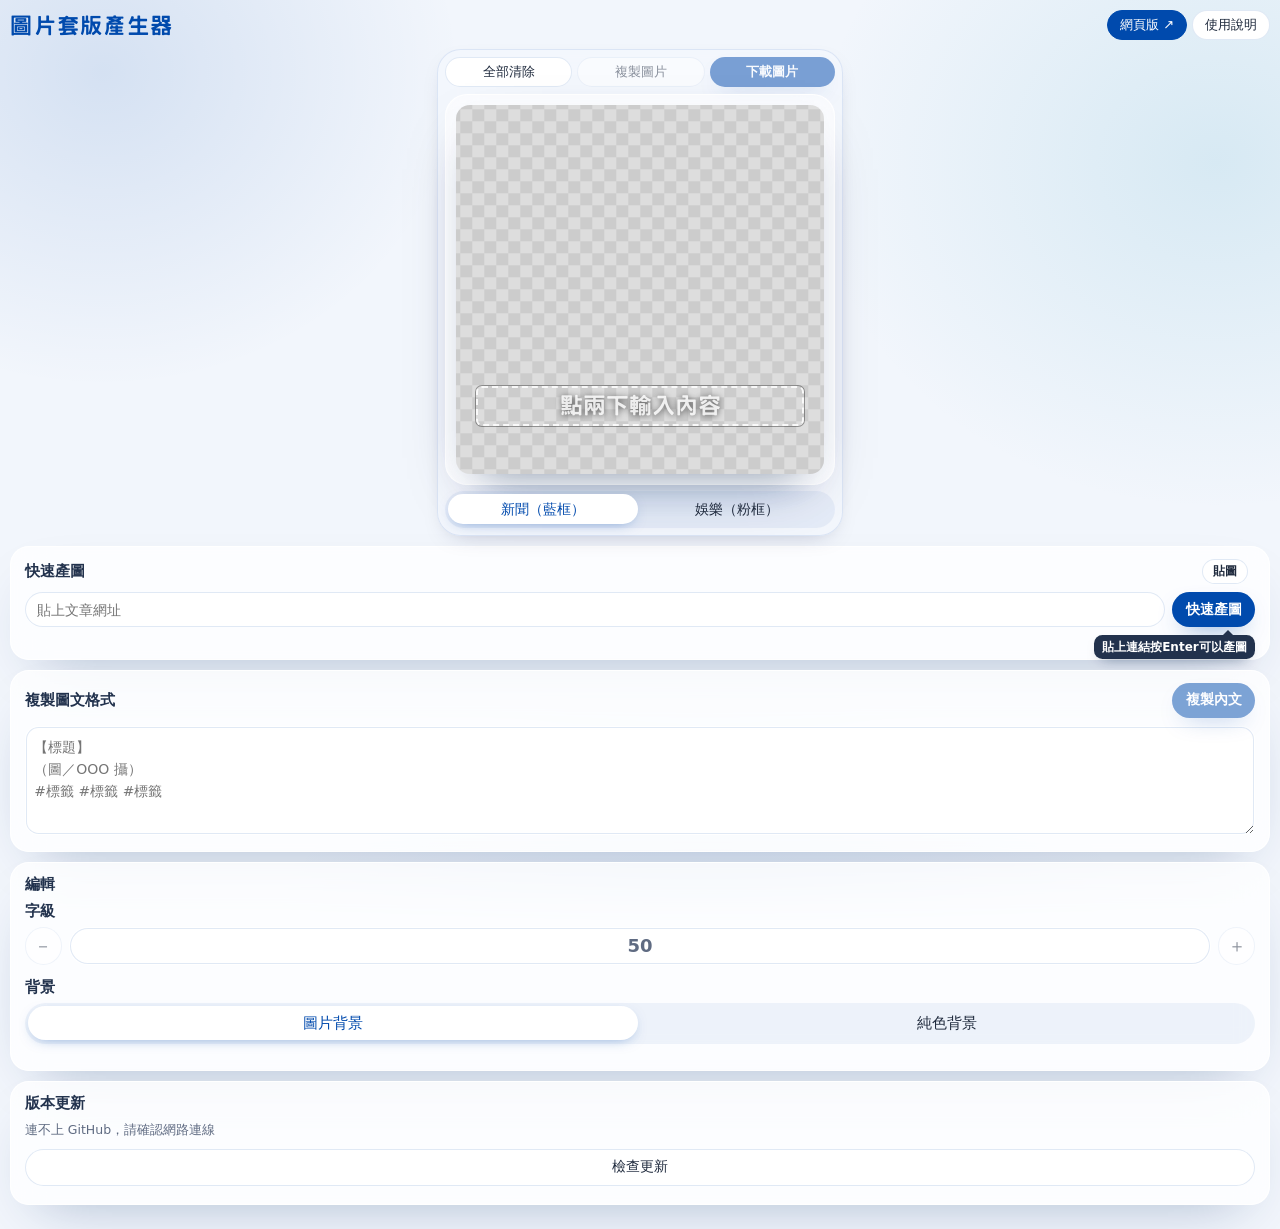
==== commit b11378fc: "7.50：FB 粉專排程暫時關閉；按鈕顏色規則與文字對比調整；手機版底部操作列 - 排程暫時關閉：<html data-sched="off">，側邊欄排程卡片隱藏、網頁版右側抽屜不建立（資料與背景不" ====
--- a/sidepanel.html
+++ b/sidepanel.html
@@ -1,5 +1,6 @@
 <!DOCTYPE html>
-<html lang="zh-Hant">
+<!-- data-sched="off"：FB 粉專排程暫時關閉（排程卡片隱藏、不掛介面）。要恢復就把這個屬性拿掉，見 DESIGN.md「排程暫停」 -->
+<html lang="zh-Hant" data-sched="off">
 <head>
 <meta charset="UTF-8">
 <meta name="viewport" content="width=device-width, initial-scale=1.0">
@@ -83,13 +84,13 @@
     <section class="card sp-card" id="copyFormat">
       <div class="sp-card-head">
         <h2>複製圖文格式</h2>
-        <button type="button" class="success" id="qfCopyBtn" title="複製圖文格式" aria-label="複製圖文格式" disabled>複製內文</button>
+        <button type="button" class="primary" id="qfCopyBtn" title="複製圖文格式" aria-label="複製圖文格式" disabled>複製內文</button>
       </div>
       <textarea id="qfCopyText" rows="4" placeholder="【標題】&#10;（圖／OOO 攝）&#10;#標籤 #標籤 #標籤" spellcheck="false"></textarea>
     </section>
 
     <!-- FB 粉專排程：介面由 schedui.js 產生（和網頁版的排程抽屜共用），資料存取見 schedpanel.js -->
-    <section class="card sp-card" id="schedCard"></section>
+    <section class="card sp-card" id="schedCard" hidden></section>
 
     <section class="card sp-card" id="singleFields">
       <h2>編輯</h2>
--- a/style.css
+++ b/style.css
@@ -9,12 +9,12 @@
     --card-bg: rgba(255, 255, 255, 0.78);
     --field-bg: #ffffff;
     --text: #1f2a3d;
-    --muted: #6b7890;
+    --muted: #5f6b82;   /* 白底 5.3:1、--bg 上 4.9:1，達 WCAG AA（舊的 #6b7890 只有 4.45） */
     --border: rgba(0, 74, 173, 0.12);
     --accent: #004aad;
     --accent-dark: #003a87;
     --accent-soft: #e8f0fc;
-    --success: #16a34a;
+    --success: #15803d; /* 白字 5.0:1；綠色只用在「已完成」狀態，主要動作一律用藍（--accent） */
     --shadow: 0 24px 60px -30px rgba(0, 43, 102, 0.35);
     /* UI text uses the OS's own CJK face (real light/regular/bold weights, crisp
        at small sizes); the heavy template face is kept for the page title only. */
@@ -501,14 +501,15 @@
   button { border-radius: 999px; background: var(--field-bg); transition: background .15s, border-color .15s, box-shadow .15s; }
   button:hover:not(:disabled) { border-color: rgba(0, 74, 173, 0.35); }
   button.primary { border: none; box-shadow: 0 10px 24px -12px rgba(0, 74, 173, 0.75); }
+  /* 按鈕顏色規則：藍（.primary）＝這一區的主要動作；綠（.success）＝「已經完成」的狀態，不拿來當動作按鈕。 */
   button.success {
-    background: #1f9d55;
+    background: var(--success);
     border: none;
     color: #fff;
     font-weight: 600;
-    box-shadow: 0 10px 24px -12px rgba(31, 157, 85, 0.8);
-  }
-  button.success:hover:not(:disabled) { background: #178246; }
+    box-shadow: 0 10px 24px -12px rgba(21, 128, 61, 0.8);
+  }
+  button.success:hover:not(:disabled) { background: #166534; }
   .help-btn, .batch-item-head button { padding-left: 14px; padding-right: 14px; }
 
   /* 移除: round red "×", same pill/circle language as the other controls. */
--- a/sidepanel.css
+++ b/sidepanel.css
@@ -271,11 +271,13 @@
 .qf-fx .fx-tile { flex: 0 0 auto; margin: 0; cursor: pointer; border: 1px solid rgba(0, 74, 173, 0.18); background: #fff; border-radius: calc(14px * var(--sp)); }
 .qf-fx .fx-sticker-tile { width: calc(48px * var(--sp)); height: calc(48px * var(--sp)); padding: calc(4px * var(--sp)); }
 .qf-fx .fx-sticker-tile img { width: 100%; height: 100%; object-fit: contain; display: block; pointer-events: none; }
-.qf-fx .fx-mosaic-tile { display: flex; align-items: center; gap: calc(6px * var(--sp)); height: calc(48px * var(--sp)); padding: 0 calc(12px * var(--sp)); font-size: calc(12px * var(--fs)); font-weight: 600; white-space: nowrap; }
+.qf-fx .fx-mosaic-tile, .qf-fx .fx-gray-tile { display: flex; align-items: center; gap: calc(6px * var(--sp)); height: calc(48px * var(--sp)); padding: 0 calc(12px * var(--sp)); font-size: calc(12px * var(--fs)); font-weight: 600; white-space: nowrap; }
 .qf-fx .fx-mini {   /* 馬賽克的小圖示：幾個灰階方塊 */
   width: calc(22px * var(--sp)); height: calc(22px * var(--sp)); border-radius: 4px;
   background: conic-gradient(#8d99ae 25%, #d4dae4 0 50%, #b6c0d0 0 75%, #6c7a96 0) 0 0 / 50% 50%;
 }
+.qf-fx .fx-mini.gray { background: linear-gradient(90deg, #fff, #000); border: 1px solid rgba(0, 0, 0, 0.25); }
+.qf-fx .fx-gray-tile.on { background: var(--accent-soft); color: var(--accent); border-color: var(--accent); }
 .qf-fx .fx-sep { flex: 0 0 1px; align-self: stretch; background: rgba(0, 74, 173, 0.18); }
 .qf-fx .fx-tile:hover { border-color: var(--accent); }
 .qf-fx .fx-hint { margin-top: calc(5px * var(--sp)); font-size: calc(11.5px * var(--fs)); color: var(--muted); }
@@ -294,3 +296,6 @@
 .fx-item.selected .fx-del { display: block; }
 #quickFill:has(.qf-btn-wrap > .tip:not([hidden])) .qf-fx { margin-top: calc(24px * var(--sp)); }   /* 氣泡垂在按鈕下方，這一排讓開 */
 #quickFill:has(.qf-btn-wrap > .tip:not([hidden])) .qf-colors:not([hidden]) ~ .qf-fx { margin-top: calc(8px * var(--sp)); }
+
+/* FB 粉專排程暫時關閉時（<html data-sched="off">）整張卡片不顯示 */
+#schedCard[hidden] { display: none; }
